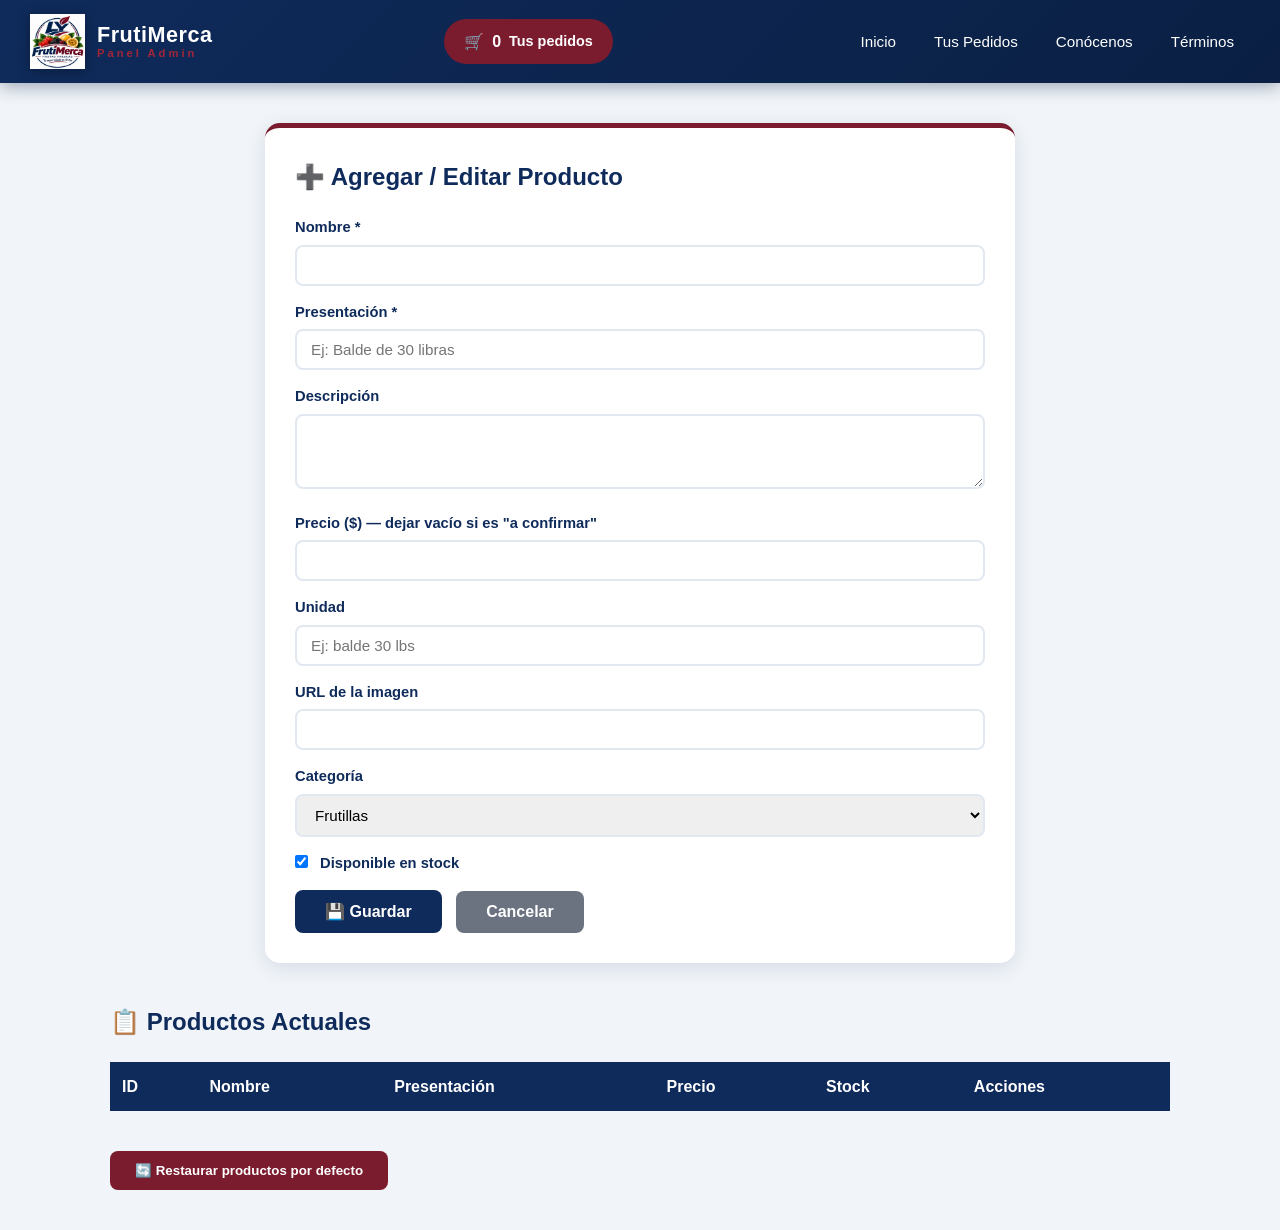
==== page/admin.html @ 4f9976bd "Subida inicial de FrutiMerca" ====
<!DOCTYPE html>
<html lang="es">
<head>
    <meta charset="UTF-8">
    <meta name="viewport" content="width=device-width, initial-scale=1.0">
    <title>⚙️ Admin | FrutiMerca</title>
    <link rel="stylesheet" href="../css/estilos.css">
    <link rel="stylesheet" href="../css/responsive.css">
</head>
<body>
<header class="header">
    <div class="header-contenedor">
        <a href="../index.html" class="logo">
            <img src="../img/logo.png" alt="FrutiMerca" onerror="this.style.display='none'">
            <div class="logo-texto">
                <strong>FrutiMerca</strong>
                <small>Panel Admin</small>
            </div>
        </a>

        <a href="carrito.html" class="btn-carrito">
            🛒 <span id="contador-carrito">0</span>
            <span class="btn-carrito-texto">Tus pedidos</span>
        </a>

        <button class="btn-hamburguesa" id="btn-hamburguesa" onclick="toggleMenu()" aria-label="Abrir menú">
            <span></span>
            <span></span>
            <span></span>
        </button>

        <nav class="nav-principal" id="nav-principal">
            <ul>
                <li><a href="../index.html">Inicio</a></li>
                <li><a href="carrito.html">Tus Pedidos</a></li>
                <li><a href="conocenos.html">Conócenos</a></li>
                <li><a href="terminos.html">Términos</a></li>
            </ul>
        </nav>
    </div>
</header>

<div class="menu-overlay" id="menu-overlay" onclick="cerrarMenu()"></div>

    <main style="max-width:1100px; margin:40px auto; padding:0 20px;">

        <div class="form-admin">
            <h2>➕ Agregar / Editar Producto</h2>
            <form id="form-producto" onsubmit="guardarProductoForm(event)">
                <input type="hidden" id="prod-id">

                <div class="campo">
                    <label>Nombre *</label>
                    <input type="text" id="prod-nombre" required>
                </div>

                <div class="campo">
                    <label>Presentación *</label>
                    <input type="text" id="prod-presentacion"
                           placeholder="Ej: Balde de 30 libras" required>
                </div>

                <div class="campo">
                    <label>Descripción</label>
                    <textarea id="prod-descripcion" rows="3"></textarea>
                </div>

                <div class="campo">
                    <label>Precio ($) — dejar vacío si es "a confirmar"</label>
                    <input type="number" id="prod-precio" step="0.01" min="0">
                </div>

                <div class="campo">
                    <label>Unidad</label>
                    <input type="text" id="prod-unidad"
                           placeholder="Ej: balde 30 lbs">
                </div>

                <div class="campo">
                    <label>URL de la imagen</label>
                    <input type="url" id="prod-imagen">
                </div>

                <div class="campo">
                    <label>Categoría</label>
                    <select id="prod-categoria">
                        <option value="frutillas">Frutillas</option>
                        <option value="otros">Otras Frutas</option>
                    </select>
                </div>

                <div class="campo">
                    <label>
                        <input type="checkbox" id="prod-stock" checked
                               style="width:auto; margin-right:8px;">
                        Disponible en stock
                    </label>
                </div>

                <button type="submit" class="btn-guardar">💾 Guardar</button>
                <button type="button" class="btn-guardar"
                        style="background:#6b7280; margin-left:10px;"
                        onclick="limpiarForm()">Cancelar</button>
            </form>
        </div>

        <h2 style="color:var(--azul-marino); margin:40px 0 20px;">
            📋 Productos Actuales
        </h2>
        <table class="tabla-carrito">
            <thead>
                <tr>
                    <th>ID</th>
                    <th>Nombre</th>
                    <th>Presentación</th>
                    <th>Precio</th>
                    <th>Stock</th>
                    <th>Acciones</th>
                </tr>
            </thead>
            <tbody id="tabla-admin-productos"></tbody>
        </table>

        <button onclick="restaurarDefault()"
                style="margin-top:20px; background:var(--vino); color:white; border:none; padding:12px 25px; border-radius:8px; cursor:pointer; font-weight:700;">
            🔄 Restaurar productos por defecto
        </button>
    </main>

    <script src="../js/productos.js"></script>
    <script src="../js/admin.js"></script>
    <script>
    function toggleMenu() {
        const nav = document.getElementById('nav-principal');
        const btn = document.getElementById('btn-hamburguesa');
        const overlay = document.getElementById('menu-overlay');
        nav.classList.toggle('abierto');
        btn.classList.toggle('activo');
        overlay.classList.toggle('activo');
        document.body.style.overflow = nav.classList.contains('abierto') ? 'hidden' : '';
    }
    function cerrarMenu() {
        const nav = document.getElementById('nav-principal');
        const btn = document.getElementById('btn-hamburguesa');
        const overlay = document.getElementById('menu-overlay');
        nav.classList.remove('abierto');
        btn.classList.remove('activo');
        overlay.classList.remove('activo');
        document.body.style.overflow = '';
    }
    window.addEventListener('resize', () => {
        if (window.innerWidth > 900) cerrarMenu();
    });
    document.addEventListener('DOMContentLoaded', () => {
        document.querySelectorAll('.nav-principal a').forEach(link => {
            link.addEventListener('click', () => {
                if (window.innerWidth <= 900) cerrarMenu();
            });
        });
    });
</script>
</body>
</html>
---- css/estilos.css ----
/* ============================================================
   FRUTIMERCA — Estilos globales
   Paleta basada en el logo:
   - Azul marino: #0f2b5b
   - Rojo vino:   #7b1c2e
   - Detalles:    #ffffff, #f1f5f9
   ============================================================ */

* {
    margin: 0;
    padding: 0;
    box-sizing: border-box;
    font-family: 'Segoe UI', Tahoma, sans-serif;
}

:root {
    /* Colores de marca */
    --azul-marino:  #0f2b5b;
    --azul-oscuro:  #0a1f43;
    --azul-medio:   #1e3a8a;
    --azul-claro:   #3b82f6;
    --azul-suave:   #dbeafe;
    --azul-fondo:   #f1f5f9;

    --vino:         #7b1c2e;
    --vino-oscuro:  #5c1421;
    --vino-claro:   #a32638;
    --vino-suave:   #fde8ec;

    --blanco: #ffffff;
    --gris-texto: #1f2937;
    --gris-suave: #6b7280;
    --gris-borde: #e2e8f0;

    --verde-exito: #16a34a;
    --dorado-acento: #dc2626;
}

html { scroll-behavior: smooth; }

body {
    background-color: var(--azul-fondo);
    color: var(--gris-texto);
    line-height: 1.6;
}

a { color: inherit; }

/* ============================================================
   HEADER
   ============================================================ */
.header {
    position: sticky;
    top: 0;
    z-index: 1000;
    background: linear-gradient(135deg, var(--azul-marino), var(--azul-oscuro));
    box-shadow: 0 4px 16px rgba(10, 31, 67, 0.35);
    animation: slideDown 0.6s ease-out;
}

.header-contenedor {
    max-width: 1280px;
    margin: 0 auto;
    padding: 14px 30px;
    display: flex;
    justify-content: space-between;
    align-items: center;
    gap: 20px;
}

.logo {
    display: flex;
    align-items: center;
    gap: 12px;
    text-decoration: none;
    color: var(--blanco);
    transition: transform 0.3s;
}

.logo:hover { transform: scale(1.04); }

.logo img {
    height: 55px;
    width: auto;
    filter: drop-shadow(0 2px 6px rgba(0,0,0,0.3));
}

.logo-texto {
    display: flex;
    flex-direction: column;
    line-height: 1.1;
}

.logo-texto strong {
    font-size: 1.35rem;
    letter-spacing: 0.5px;
    color: var(--blanco);
}

.logo-texto small {
    font-size: 0.7rem;
    letter-spacing: 3px;
    color: var(--vino-claro);
    font-weight: 600;
}

.nav-principal ul {
    display: flex;
    list-style: none;
    gap: 6px;
}

.nav-principal a {
    color: var(--blanco);
    text-decoration: none;
    padding: 10px 16px;
    border-radius: 8px;
    font-weight: 500;
    font-size: 0.95rem;
    position: relative;
    transition: background 0.3s;
}

.nav-principal a:hover,
.nav-principal a.activo {
    background: rgba(163, 38, 56, 0.35);
}

.nav-principal a::after {
    content: '';
    position: absolute;
    left: 50%;
    bottom: 4px;
    width: 0;
    height: 2px;
    background: var(--vino-claro);
    transition: all 0.3s ease;
    transform: translateX(-50%);
}

.nav-principal a:hover::after,
.nav-principal a.activo::after {
    width: 60%;
}

.btn-carrito {
    background: var(--vino);
    color: var(--blanco);
    padding: 10px 20px;
    border-radius: 25px;
    text-decoration: none;
    font-weight: 700;
    transition: background 0.3s, transform 0.2s;
    position: relative;
}

.btn-carrito:hover {
    background: var(--vino-claro);
    transform: scale(1.05);
    animation: pulso 1.2s infinite;
}

/* ============================================================
   HERO
   ============================================================ */
.hero {
    background: linear-gradient(135deg, var(--azul-marino) 0%, var(--azul-medio) 45%, var(--vino) 100%);
    color: var(--blanco);
    text-align: center;
    padding: 100px 30px;
    position: relative;
    overflow: hidden;
}

.hero::before {
    content: "🍓";
    position: absolute;
    font-size: 380px;
    opacity: 0.06;
    top: -60px;
    right: -60px;
    transform: rotate(-15deg);
}

.hero-contenido {
    position: relative;
    z-index: 2;
    max-width: 820px;
    margin: 0 auto;
}

.hero-subtitulo {
    font-size: 0.85rem;
    letter-spacing: 5px;
    color: #fbcfe8;
    margin-bottom: 15px;
    font-weight: 700;
    animation: fadeInUp 0.6s 0.1s ease-out both;
}

.hero h1 {
    font-size: 3rem;
    margin-bottom: 20px;
    line-height: 1.15;
    animation: fadeInUp 0.8s 0.25s ease-out both;
}

.hero-descripcion {
    font-size: 1.15rem;
    color: #e0e7ff;
    margin-bottom: 35px;
    animation: fadeInUp 0.8s 0.4s ease-out both;
}

.hero-botones {
    display: flex;
    gap: 15px;
    justify-content: center;
    flex-wrap: wrap;
    animation: fadeInUp 0.8s 0.55s ease-out both;
}

.btn {
    padding: 14px 32px;
    border-radius: 30px;
    text-decoration: none;
    font-weight: 700;
    font-size: 1rem;
    transition: all 0.3s;
    display: inline-block;
    cursor: pointer;
    border: none;
}

.btn-primario {
    background: var(--blanco);
    color: var(--azul-marino);
    position: relative;
    overflow: hidden;
}

.btn-primario:hover {
    background: #f8fafc;
    transform: translateY(-3px);
    box-shadow: 0 8px 20px rgba(0,0,0,0.2);
}

.btn-secundario {
    background: transparent;
    color: var(--blanco);
    border: 2px solid var(--blanco);
}

.btn-secundario:hover {
    background: var(--blanco);
    color: var(--vino);
}

/* ============================================================
   BENEFICIOS
   ============================================================ */
.beneficios {
    display: grid;
    grid-template-columns: repeat(auto-fit, minmax(220px, 1fr));
    gap: 20px;
    max-width: 1280px;
    margin: -40px auto 60px;
    padding: 0 30px;
    position: relative;
    z-index: 5;
}

.beneficio {
    background: var(--blanco);
    padding: 25px 20px;
    border-radius: 15px;
    text-align: center;
    box-shadow: 0 8px 25px rgba(15, 43, 91, 0.12);
    border-top: 4px solid var(--vino);
    transition: transform 0.3s;
}

.beneficio:nth-child(1) { animation: fadeInUp 0.6s 0.10s ease-out both; }
.beneficio:nth-child(2) { animation: fadeInUp 0.6s 0.25s ease-out both; }
.beneficio:nth-child(3) { animation: fadeInUp 0.6s 0.40s ease-out both; }
.beneficio:nth-child(4) { animation: fadeInUp 0.6s 0.55s ease-out both; }

.beneficio:hover { transform: translateY(-6px); }

.beneficio span {
    font-size: 2.5rem;
    display: inline-block;
    transition: transform 0.3s;
}

.beneficio:hover span { animation: latido 0.8s ease; }

.beneficio h3 {
    color: var(--azul-marino);
    margin: 10px 0 5px;
    font-size: 1.05rem;
}

.beneficio p {
    color: var(--gris-suave);
    font-size: 0.9rem;
}

/* ============================================================
   FILTROS
   ============================================================ */
.filtros {
    text-align: center;
    padding: 40px 20px 20px;
}

.filtros h2 {
    color: var(--azul-marino);
    font-size: 2.2rem;
    margin-bottom: 10px;
}

.filtros-subtitulo {
    color: var(--gris-suave);
    font-size: 1rem;
    max-width: 650px;
    margin: 0 auto 25px;
}

.botones-filtro {
    display: flex;
    justify-content: center;
    gap: 12px;
    flex-wrap: wrap;
}

.btn-filtro {
    background: var(--blanco);
    color: var(--azul-marino);
    border: 2px solid var(--azul-marino);
    padding: 10px 28px;
    border-radius: 25px;
    cursor: pointer;
    font-weight: 700;
    transition: all 0.3s;
}

.btn-filtro:hover,
.btn-filtro.activo {
    background: var(--vino);
    color: var(--blanco);
    border-color: var(--vino);
    transform: translateY(-2px);
}

/* ============================================================
   GRID DE PRODUCTOS
   ============================================================ */
.productos {
    max-width: 1280px;
    margin: 0 auto;
    padding: 30px;
}

.grid-productos {
    display: grid;
    grid-template-columns: repeat(auto-fit, minmax(280px, 1fr));
    gap: 25px;
}

.card-producto {
    background: var(--blanco);
    border-radius: 15px;
    overflow: hidden;
    box-shadow: 0 6px 20px rgba(15, 43, 91, 0.10);
    transition: transform 0.3s, box-shadow 0.3s;
    display: flex;
    flex-direction: column;
    position: relative;
    animation: fadeInUp 0.6s ease-out both;
}

.card-producto:nth-child(1) { animation-delay: 0.05s; }
.card-producto:nth-child(2) { animation-delay: 0.15s; }
.card-producto:nth-child(3) { animation-delay: 0.25s; }
.card-producto:nth-child(4) { animation-delay: 0.35s; }
.card-producto:nth-child(5) { animation-delay: 0.45s; }
.card-producto:nth-child(6) { animation-delay: 0.55s; }

.card-producto:hover {
    transform: translateY(-8px);
    box-shadow: 0 15px 35px rgba(15, 43, 91, 0.22);
}

.card-producto img {
    width: 100%;
    height: 200px;
    object-fit: cover;
    background: var(--azul-suave);
    transition: transform 0.6s ease;
}

.card-producto:hover img { transform: scale(1.08); }

.card-badge {
    position: absolute;
    top: 12px;
    left: 12px;
    background: var(--vino);
    color: var(--blanco);
    padding: 5px 12px;
    border-radius: 20px;
    font-size: 0.72rem;
    font-weight: 700;
    letter-spacing: 1px;
    z-index: 2;
    box-shadow: 0 3px 8px rgba(0,0,0,0.2);
}

.card-info {
    padding: 20px;
    display: flex;
    flex-direction: column;
    flex-grow: 1;
}

.card-info h3 {
    color: var(--azul-marino);
    font-size: 1.2rem;
    margin-bottom: 8px;
}

.card-info .descripcion {
    color: var(--gris-suave);
    font-size: 0.88rem;
    margin-bottom: 15px;
    flex-grow: 1;
    line-height: 1.5;
}

.precios {
    background: var(--azul-fondo);
    border-radius: 10px;
    padding: 12px;
    margin-bottom: 15px;
    border-left: 4px solid var(--vino);
}

.precio-principal {
    color: var(--vino);
    font-size: 1.35rem;
    font-weight: 800;
    display: block;
}

.precio-secundario {
    color: var(--gris-suave);
    font-size: 0.82rem;
    display: block;
    margin-top: 3px;
}

.precio-pendiente {
    color: var(--gris-suave);
    font-size: 0.85rem;
    font-style: italic;
}

.botones-compra {
    display: flex;
    gap: 8px;
}

.btn-comprar {
    flex: 1;
    padding: 12px 8px;
    border: none;
    border-radius: 8px;
    cursor: pointer;
    font-weight: 700;
    font-size: 0.85rem;
    transition: all 0.3s;
    position: relative;
    overflow: hidden;
}

.btn-comprar::before {
    content: '';
    position: absolute;
    top: 50%;
    left: 50%;
    width: 0;
    height: 0;
    border-radius: 50%;
    background: rgba(255,255,255,0.4);
    transform: translate(-50%, -50%);
    transition: width 0.5s ease, height 0.5s ease;
}

.btn-comprar:hover::before {
    width: 300px;
    height: 300px;
}

.btn-agregar {
    background: var(--azul-marino);
    color: var(--blanco);
}

.btn-agregar:hover {
    background: var(--azul-medio);
    transform: translateY(-2px);
}

.btn-comprar:disabled {
    background: #cbd5e1;
    color: #64748b;
    cursor: not-allowed;
}

.btn-comprar:disabled::before { display: none; }

/* ============================================================
   CÓMO COMPRAR
   ============================================================ */
.como-comprar {
    background: var(--blanco);
    padding: 70px 30px;
    text-align: center;
}

.como-comprar h2 {
    color: var(--azul-marino);
    font-size: 2rem;
    margin-bottom: 40px;
}

.pasos {
    display: grid;
    grid-template-columns: repeat(auto-fit, minmax(220px, 1fr));
    gap: 25px;
    max-width: 1100px;
    margin: 0 auto;
}

.paso {
    padding: 25px 20px;
    border-radius: 15px;
    background: var(--azul-fondo);
    border: 2px dashed var(--azul-suave);
    position: relative;
    transition: all 0.3s;
}

.paso:hover {
    border-color: var(--vino);
    transform: translateY(-5px);
    background: var(--vino-suave);
}

.paso-num {
    display: inline-flex;
    width: 45px;
    height: 45px;
    border-radius: 50%;
    background: var(--vino);
    color: var(--blanco);
    align-items: center;
    justify-content: center;
    font-size: 1.3rem;
    font-weight: 800;
    margin-bottom: 12px;
    box-shadow: 0 4px 12px rgba(123, 28, 46, 0.3);
}

.paso h3 {
    color: var(--azul-marino);
    font-size: 1.1rem;
    margin-bottom: 6px;
}

.paso p {
    color: var(--gris-suave);
    font-size: 0.9rem;
}

/* ============================================================
   NEWSLETTER
   ============================================================ */
.newsletter {
    background: linear-gradient(135deg, var(--azul-marino), var(--vino));
    color: var(--blanco);
    padding: 70px 30px;
    text-align: center;
}

.newsletter h2 {
    font-size: 2rem;
    margin-bottom: 10px;
    animation: fadeInUp 0.7s ease-out both;
}

.newsletter p {
    margin-bottom: 25px;
    opacity: 0.9;
    animation: fadeInUp 0.7s 0.15s ease-out both;
}

.form-newsletter {
    display: flex;
    gap: 10px;
    max-width: 520px;
    margin: 0 auto;
    flex-wrap: wrap;
    justify-content: center;
    animation: fadeInUp 0.7s 0.3s ease-out both;
}

.form-newsletter input {
    flex: 1;
    min-width: 220px;
    padding: 14px 20px;
    border-radius: 30px;
    border: none;
    font-size: 1rem;
}

.form-newsletter button {
    padding: 14px 30px;
    border-radius: 30px;
    border: none;
    background: var(--blanco);
    color: var(--vino);
    font-weight: 700;
    cursor: pointer;
    transition: all 0.3s;
}

.form-newsletter button:hover {
    background: var(--vino-suave);
    transform: scale(1.05);
}

/* ============================================================
   FOOTER
   ============================================================ */
.footer {
    background: var(--azul-oscuro);
    color: #cbd5e1;
    padding: 50px 30px 20px;
    animation: fadeIn 1s ease-out both;
}

.footer-grid {
    max-width: 1280px;
    margin: 0 auto;
    display: grid;
    grid-template-columns: repeat(auto-fit, minmax(230px, 1fr));
    gap: 30px;
    padding-bottom: 30px;
    border-bottom: 1px solid var(--azul-marino);
}

.footer h3, .footer h4 {
    color: var(--blanco);
    margin-bottom: 15px;
}

.footer h3 { font-size: 1.3rem; }

.footer-slogan {
    margin-top: 10px;
    color: var(--vino-claro);
    font-style: italic;
    font-weight: 600;
}

.footer ul { list-style: none; }

.footer li {
    margin-bottom: 8px;
    font-size: 0.92rem;
}

.footer a {
    color: #cbd5e1;
    text-decoration: none;
    transition: color 0.3s;
}

.footer a:hover { color: var(--blanco); }

.footer-copy {
    text-align: center;
    padding-top: 20px;
    font-size: 0.85rem;
    color: #94a3b8;
}

/* ============================================================
   CARRITO — Layout general
   ============================================================ */
.carrito-wrapper {
    max-width: 1280px;
    margin: 40px auto;
    padding: 0 30px;
    display: grid;
    grid-template-columns: 1fr 380px;
    gap: 30px;
    align-items: start;
    animation: fadeIn 0.6s ease-out;
}

.carrito-lista {
    background: var(--blanco);
    border-radius: 18px;
    padding: 30px;
    box-shadow: 0 8px 30px rgba(15, 43, 91, 0.1);
}

.carrito-lista h1 {
    color: var(--azul-marino);
    font-size: 1.8rem;
    margin-bottom: 25px;
    display: flex;
    align-items: center;
    gap: 12px;
    padding-bottom: 15px;
    border-bottom: 2px dashed var(--azul-suave);
}

.carrito-lista h1 .badge-items {
    background: var(--vino);
    color: var(--blanco);
    font-size: 0.9rem;
    padding: 4px 12px;
    border-radius: 20px;
    font-weight: 700;
}

.carrito-item {
    display: grid;
    grid-template-columns: 90px 1fr auto;
    gap: 20px;
    padding: 20px;
    border-radius: 14px;
    margin-bottom: 15px;
    background: var(--azul-fondo);
    transition: all 0.3s ease;
    position: relative;
    overflow: hidden;
    animation: fadeInUp 0.4s ease-out both;
}

.carrito-item::before {
    content: '';
    position: absolute;
    left: 0;
    top: 0;
    bottom: 0;
    width: 4px;
    background: var(--azul-marino);
    transition: width 0.3s ease;
}

.carrito-item:hover {
    background: var(--blanco);
    box-shadow: 0 6px 20px rgba(15, 43, 91, 0.12);
    transform: translateX(5px);
}

.carrito-item:hover::before {
    width: 8px;
    background: var(--vino);
}

.carrito-item-img {
    width: 90px;
    height: 90px;
    border-radius: 12px;
    overflow: hidden;
    background: var(--azul-suave);
}

.carrito-item-img img {
    width: 100%;
    height: 100%;
    object-fit: cover;
    transition: transform 0.4s ease;
}

.carrito-item:hover .carrito-item-img img { transform: scale(1.15); }

.carrito-item-info h3 {
    color: var(--azul-marino);
    font-size: 1.1rem;
    margin-bottom: 6px;
}

.tipo-venta {
    display: inline-block;
    font-size: 0.75rem;
    padding: 3px 10px;
    border-radius: 12px;
    font-weight: 700;
    margin-bottom: 8px;
}

.tipo-venta.menor {
    background: var(--azul-suave);
    color: var(--azul-marino);
}

.tipo-venta.mayor {
    background: #dcfce7;
    color: var(--verde-exito);
}

.precio-unitario {
    color: var(--gris-suave);
    font-size: 0.9rem;
}

.carrito-item-controles {
    display: flex;
    flex-direction: column;
    align-items: flex-end;
    justify-content: space-between;
    gap: 10px;
}

.control-cantidad {
    display: flex;
    align-items: center;
    background: var(--blanco);
    border-radius: 25px;
    padding: 4px;
    border: 2px solid var(--azul-suave);
    transition: border-color 0.3s;
}

.control-cantidad:hover { border-color: var(--vino); }

.control-cantidad button {
    width: 32px;
    height: 32px;
    border-radius: 50%;
    border: none;
    background: var(--azul-fondo);
    color: var(--azul-marino);
    font-size: 1.1rem;
    font-weight: 700;
    cursor: pointer;
    transition: all 0.2s ease;
}

.control-cantidad button:hover {
    background: var(--vino);
    color: var(--blanco);
    transform: scale(1.1);
}

.control-cantidad span {
    min-width: 35px;
    text-align: center;
    font-weight: 700;
    color: var(--azul-marino);
}

.carrito-item-subtotal {
    color: var(--vino);
    font-size: 1.2rem;
    font-weight: 800;
}

.btn-quitar {
    background: transparent;
    border: none;
    color: var(--gris-suave);
    cursor: pointer;
    font-size: 0.85rem;
    padding: 4px 8px;
    border-radius: 6px;
    transition: all 0.2s ease;
}

.btn-quitar:hover {
    background: var(--vino-suave);
    color: var(--vino);
}

.carrito-vacio {
    text-align: center;
    padding: 60px 20px;
    animation: fadeIn 0.6s ease-out;
}

.carrito-vacio .emoji {
    font-size: 6rem;
    display: block;
    margin-bottom: 20px;
    animation: flotar 3s ease-in-out infinite;
}

.carrito-vacio h2 {
    color: var(--azul-marino);
    font-size: 1.6rem;
    margin-bottom: 10px;
}

.carrito-vacio p {
    color: var(--gris-suave);
    margin-bottom: 25px;
}

.carrito-resumen {
    background: var(--blanco);
    border-radius: 18px;
    padding: 30px;
    box-shadow: 0 8px 30px rgba(15, 43, 91, 0.15);
    position: sticky;
    top: 100px;
    border-top: 5px solid var(--vino);
    animation: slideInRight 0.6s ease-out;
}

.carrito-resumen h2 {
    color: var(--azul-marino);
    font-size: 1.3rem;
    margin-bottom: 20px;
    padding-bottom: 12px;
    border-bottom: 2px solid var(--azul-fondo);
}

.resumen-linea {
    display: flex;
    justify-content: space-between;
    padding: 10px 0;
    color: var(--gris-texto);
    font-size: 0.95rem;
    border-bottom: 1px dashed var(--azul-suave);
}

.resumen-linea.total {
    border: none;
    padding-top: 20px;
    margin-top: 10px;
    font-size: 1.4rem;
    font-weight: 800;
    color: var(--azul-marino);
    border-top: 2px solid var(--azul-suave);
}

.resumen-linea.total span:last-child { color: var(--vino); }

.resumen-envio {
    display: flex;
    align-items: center;
    gap: 8px;
    background: #dcfce7;
    color: var(--verde-exito);
    padding: 10px 14px;
    border-radius: 10px;
    font-size: 0.85rem;
    font-weight: 600;
    margin: 15px 0;
}

.resumen-envio.pendiente {
    background: #fef3c7;
    color: #b45309;
}

.btn-finalizar {
    width: 100%;
    padding: 16px;
    background: linear-gradient(135deg, var(--vino), var(--vino-claro));
    color: var(--blanco);
    border: none;
    border-radius: 12px;
    font-size: 1.05rem;
    font-weight: 700;
    cursor: pointer;
    margin-top: 20px;
    transition: all 0.3s ease;
    position: relative;
    overflow: hidden;
    box-shadow: 0 6px 18px rgba(123, 28, 46, 0.3);
}

.btn-finalizar:hover {
    transform: translateY(-3px);
    box-shadow: 0 10px 25px rgba(123, 28, 46, 0.45);
}

.btn-seguir-comprando {
    display: block;
    text-align: center;
    margin-top: 15px;
    color: var(--azul-medio);
    text-decoration: none;
    font-weight: 600;
    font-size: 0.9rem;
    transition: color 0.3s, transform 0.3s;
}

.btn-seguir-comprando:hover {
    color: var(--vino);
    transform: translateX(-5px);
}

.resumen-nota {
    margin-top: 20px;
    padding-top: 20px;
    border-top: 1px dashed var(--azul-suave);
    text-align: center;
    font-size: 0.8rem;
    color: var(--gris-suave);
    line-height: 1.7;
}

/* ============================================================
   FORMULARIO ADMIN
   ============================================================ */
.form-admin {
    background: var(--blanco);
    padding: 30px;
    border-radius: 15px;
    max-width: 750px;
    margin: 30px auto;
    box-shadow: 0 5px 20px rgba(15, 43, 91, 0.12);
    border-top: 5px solid var(--vino);
}

.form-admin h2 {
    color: var(--azul-marino);
    margin-bottom: 20px;
}

.campo { margin-bottom: 15px; }

.campo label {
    display: block;
    margin-bottom: 5px;
    color: var(--azul-marino);
    font-weight: 700;
    font-size: 0.92rem;
}

.campo input,
.campo textarea,
.campo select {
    width: 100%;
    padding: 10px 14px;
    border: 2px solid var(--gris-borde);
    border-radius: 8px;
    font-size: 0.95rem;
    transition: border-color 0.3s;
}

.campo input:focus,
.campo textarea:focus,
.campo select:focus {
    outline: none;
    border-color: var(--vino);
}

.btn-guardar {
    background: var(--azul-marino);
    color: var(--blanco);
    border: none;
    padding: 12px 30px;
    border-radius: 8px;
    font-size: 1rem;
    font-weight: 700;
    cursor: pointer;
    transition: all 0.3s;
}

.btn-guardar:hover {
    background: var(--vino);
    transform: translateY(-2px);
}

/* ============================================================
   TABLA (admin / carrito antiguo)
   ============================================================ */
.tabla-carrito {
    width: 100%;
    border-collapse: collapse;
    margin: 20px 0;
}

.tabla-carrito th {
    background: var(--azul-marino);
    color: var(--blanco);
    padding: 12px;
    text-align: left;
}

.tabla-carrito td {
    padding: 12px;
    border-bottom: 1px solid var(--gris-borde);
}

.tabla-carrito tr:hover { background: var(--azul-fondo); }

.btn-eliminar {
    background: var(--vino);
    color: var(--blanco);
    border: none;
    padding: 6px 12px;
    border-radius: 6px;
    cursor: pointer;
}

.btn-eliminar:hover { background: var(--vino-oscuro); }

/* ============================================================
   PÁGINA DE PAGO (pago.html)
   ============================================================ */
.pago-wrapper {
    max-width: 900px;
    margin: 40px auto;
    padding: 0 30px;
}

.pago-card {
    background: var(--blanco);
    border-radius: 18px;
    padding: 35px;
    box-shadow: 0 8px 30px rgba(15, 43, 91, 0.12);
    margin-bottom: 25px;
    border-top: 5px solid var(--vino);
}

.pago-card h2 {
    color: var(--azul-marino);
    margin-bottom: 15px;
}

.datos-banco {
    background: var(--azul-fondo);
    padding: 20px;
    border-radius: 12px;
    margin: 15px 0;
    border-left: 4px solid var(--vino);
}

.datos-banco p {
    margin: 6px 0;
    color: var(--gris-texto);
    font-size: 0.95rem;
}

.datos-banco strong { color: var(--azul-marino); }

.zona-drop {
    border: 3px dashed var(--azul-suave);
    border-radius: 14px;
    padding: 40px 20px;
    text-align: center;
    cursor: pointer;
    transition: all 0.3s;
    background: var(--azul-fondo);
}

.zona-drop:hover,
.zona-drop.arrastrando {
    border-color: var(--vino);
    background: var(--vino-suave);
}

.zona-drop input { display: none; }

.zona-drop .icono {
    font-size: 3rem;
    display: block;
    margin-bottom: 10px;
}

.zona-drop p {
    color: var(--gris-suave);
    font-size: 0.9rem;
}

.preview-voucher {
    margin-top: 15px;
    text-align: center;
}

.preview-voucher img {
    max-width: 100%;
    max-height: 300px;
    border-radius: 12px;
    box-shadow: 0 6px 20px rgba(0,0,0,0.15);
}

.alerta-info {
    background: var(--azul-suave);
    color: var(--azul-marino);
    padding: 15px 20px;
    border-radius: 10px;
    font-size: 0.9rem;
    margin-bottom: 20px;
    border-left: 4px solid var(--azul-marino);
}

.alerta-warning {
    background: #fef3c7;
    color: #92400e;
    padding: 15px 20px;
    border-radius: 10px;
    font-size: 0.9rem;
    margin: 15px 0;
    border-left: 4px solid #f59e0b;
}

/* ============================================================
   PÁGINA TÉRMINOS
   ============================================================ */
.terminos-wrapper {
    max-width: 900px;
    margin: 40px auto;
    padding: 0 30px;
}

.terminos-card {
    background: var(--blanco);
    border-radius: 18px;
    padding: 40px;
    box-shadow: 0 8px 30px rgba(15, 43, 91, 0.1);
}

.terminos-card h1 {
    color: var(--azul-marino);
    font-size: 2rem;
    margin-bottom: 10px;
    padding-bottom: 15px;
    border-bottom: 3px solid var(--vino);
}

.terminos-card h2 {
    color: var(--vino);
    font-size: 1.25rem;
    margin-top: 30px;
    margin-bottom: 12px;
}

.terminos-card p,
.terminos-card li {
    color: var(--gris-texto);
    font-size: 0.95rem;
    margin-bottom: 8px;
    line-height: 1.7;
}

.terminos-card ul {
    padding-left: 25px;
    margin-bottom: 15px;
}

/* ============================================================
   ANIMACIONES (keyframes)
   ============================================================ */
@keyframes fadeInUp {
    from { opacity: 0; transform: translateY(30px); }
    to   { opacity: 1; transform: translateY(0); }
}

@keyframes fadeIn {
    from { opacity: 0; }
    to   { opacity: 1; }
}

@keyframes slideDown {
    from { transform: translateY(-100%); }
    to   { transform: translateY(0); }
}

@keyframes slideInRight {
    from { opacity: 0; transform: translateX(40px); }
    to   { opacity: 1; transform: translateX(0); }
}

@keyframes latido {
    0%, 100% { transform: scale(1); }
    50%      { transform: scale(1.15); }
}

@keyframes pulso {
    0%   { box-shadow: 0 0 0 0 rgba(163, 38, 56, 0.6); }
    70%  { box-shadow: 0 0 0 15px rgba(163, 38, 56, 0); }
    100% { box-shadow: 0 0 0 0 rgba(163, 38, 56, 0); }
}

@keyframes flotar {
    0%, 100% { transform: translateY(0); }
    50%      { transform: translateY(-10px); }
}

@keyframes girarLento {
    from { transform: rotate(0deg); }
    to   { transform: rotate(360deg); }
}

/* ============================================================
   TOAST
   ============================================================ */
#toast {
    position: fixed;
    bottom: 30px;
    left: 50%;
    transform: translateX(-50%);
    background: var(--azul-marino);
    color: white;
    padding: 14px 26px;
    border-radius: 30px;
    font-weight: 600;
    z-index: 9999;
    box-shadow: 0 8px 25px rgba(0,0,0,0.25);
    transition: opacity 0.4s;
    border-left: 5px solid var(--vino);
}
/* ============================================================
   NAVBAR: etiqueta "Tus pedidos"
   ============================================================ */
.btn-carrito {
    display: inline-flex;
    align-items: center;
    gap: 8px;
}

.btn-carrito-texto {
    font-size: 0.9rem;
    font-weight: 600;
}

@media (max-width: 640px) {
    .btn-carrito-texto { display: none; }
}

/* ============================================================
   PÁGINA DE PRODUCTO (producto.html)
   ============================================================ */
.producto-wrapper {
    max-width: 1200px;
    margin: 30px auto 60px;
    padding: 0 30px;
    animation: fadeIn 0.6s ease-out;
}

.volver-link {
    display: inline-block;
    color: var(--azul-marino);
    text-decoration: none;
    font-weight: 600;
    margin-bottom: 25px;
    font-size: 0.95rem;
    transition: color 0.3s, transform 0.3s;
}

.volver-link:hover {
    color: var(--vino);
    transform: translateX(-5px);
}

.producto-detalle {
    display: grid;
    grid-template-columns: 1fr 1fr;
    gap: 50px;
    background: var(--blanco);
    border-radius: 20px;
    padding: 40px;
    box-shadow: 0 10px 40px rgba(15, 43, 91, 0.12);
}

.producto-imagen {
    position: relative;
    border-radius: 15px;
    overflow: hidden;
    background: var(--azul-fondo);
    aspect-ratio: 4/3;
}

.producto-imagen img {
    width: 100%;
    height: 100%;
    object-fit: cover;
    transition: transform 0.5s ease;
}

.producto-imagen:hover img {
    transform: scale(1.05);
}

.producto-badge {
    position: absolute;
    top: 15px;
    left: 15px;
    background: var(--vino);
    color: var(--blanco);
    padding: 6px 14px;
    border-radius: 20px;
    font-size: 0.8rem;
    font-weight: 700;
    box-shadow: 0 3px 8px rgba(0,0,0,0.2);
}

.producto-info {
    display: flex;
    flex-direction: column;
}

.producto-info h1 {
    color: var(--azul-marino);
    font-size: 2rem;
    margin-bottom: 15px;
    line-height: 1.2;
}

.producto-descripcion {
    color: var(--gris-texto);
    font-size: 1rem;
    line-height: 1.7;
    margin-bottom: 15px;
}

.producto-separador {
    height: 2px;
    background: var(--azul-fondo);
    margin: 20px 0;
    border-radius: 2px;
}

.selector-titulo {
    color: var(--azul-marino);
    font-size: 1.05rem;
    margin-bottom: 15px;
}

.opciones-presentacion {
    display: flex;
    flex-direction: column;
    gap: 12px;
    margin-bottom: 25px;
}

.opcion-presentacion {
    display: flex;
    align-items: center;
    gap: 12px;
    padding: 16px 20px;
    border: 2px solid var(--azul-fondo);
    border-radius: 12px;
    cursor: pointer;
    transition: all 0.3s ease;
    background: var(--blanco);
}

.opcion-presentacion:hover {
    border-color: var(--azul-suave);
    background: var(--azul-fondo);
}

.opcion-presentacion.seleccionada {
    border-color: var(--vino);
    background: var(--vino-suave);
    box-shadow: 0 4px 15px rgba(123, 28, 46, 0.15);
}

.opcion-presentacion input[type="radio"] {
    width: 20px;
    height: 20px;
    accent-color: var(--vino);
    cursor: pointer;
}

.opcion-info {
    display: flex;
    flex-direction: column;
    flex: 1;
    gap: 4px;
}

.opcion-info strong {
    color: var(--azul-marino);
    font-size: 1rem;
}

.opcion-precio {
    color: var(--vino);
    font-size: 1.1rem;
    font-weight: 800;
}

.opcion-precio.pendiente {
    color: var(--gris-suave);
    font-style: italic;
    font-weight: 500;
    font-size: 0.9rem;
}

.producto-acciones {
    display: flex;
    flex-direction: column;
    gap: 12px;
    margin-bottom: 20px;
}

.btn-grande {
    padding: 16px 25px !important;
    font-size: 1rem !important;
}

.btn-secundario-accion {
    background: var(--blanco);
    color: var(--azul-marino);
    border: 2px solid var(--azul-marino);
}

.btn-secundario-accion:hover {
    background: var(--azul-marino);
    color: var(--blanco);
}

.producto-notas {
    background: var(--azul-fondo);
    border-radius: 12px;
    padding: 18px 20px;
    border-left: 4px solid var(--vino);
}

.producto-notas p {
    margin-bottom: 6px;
    font-size: 0.9rem;
    color: var(--gris-texto);
}

.producto-notas p:last-child { margin-bottom: 0; }

@media (max-width: 900px) {
    .producto-detalle {
        grid-template-columns: 1fr;
        gap: 25px;
        padding: 25px;
    }
    .producto-info h1 { font-size: 1.5rem; }
}

@media (max-width: 640px) {
    .producto-wrapper { padding: 0 15px; }
    .producto-detalle { padding: 20px; border-radius: 14px; }
    .producto-info h1 { font-size: 1.35rem; }
    .opcion-presentacion { padding: 14px 16px; }
}

/* ============================================================
   SELECTOR DE ENVÍO (carrito.html)
   ============================================================ */
.selector-envio {
    background: var(--azul-fondo);
    border-radius: 12px;
    padding: 18px;
    margin-bottom: 20px;
    border: 2px solid var(--azul-suave);
}

.selector-envio h3 {
    color: var(--azul-marino);
    font-size: 1rem;
    margin-bottom: 12px;
    display: flex;
    align-items: center;
    gap: 6px;
}

.opcion-envio {
    display: flex;
    align-items: center;
    gap: 12px;
    padding: 12px 14px;
    background: var(--blanco);
    border: 2px solid transparent;
    border-radius: 10px;
    cursor: pointer;
    transition: all 0.25s ease;
    margin-bottom: 8px;
}

.opcion-envio:last-child { margin-bottom: 0; }

.opcion-envio:hover {
    border-color: var(--azul-suave);
    transform: translateX(3px);
}

.opcion-envio input[type="radio"] {
    width: 18px;
    height: 18px;
    accent-color: var(--vino);
    cursor: pointer;
    flex-shrink: 0;
}

.opcion-envio input[type="radio"]:checked ~ .opcion-envio-info strong {
    color: var(--vino);
}

.opcion-envio:has(input:checked) {
    border-color: var(--vino);
    background: var(--vino-suave);
    box-shadow: 0 4px 12px rgba(123, 28, 46, 0.12);
}

.opcion-envio-info {
    display: flex;
    flex-direction: column;
    flex: 1;
    gap: 2px;
}

.opcion-envio-info strong {
    color: var(--azul-marino);
    font-size: 0.9rem;
    transition: color 0.25s;
}

.opcion-envio-info span {
    color: var(--gris-suave);
    font-size: 0.78rem;
}

.opcion-envio-precio {
    color: var(--vino);
    font-weight: 800;
    font-size: 0.95rem;
    white-space: nowrap;
}

/* ============================================================
   CHECKBOX DE TÉRMINOS (carrito.html)
   ============================================================ */
.acepto-terminos {
    display: flex;
    align-items: flex-start;
    gap: 10px;
    margin: 20px 0 15px;
    padding: 14px;
    background: var(--azul-fondo);
    border-radius: 10px;
    cursor: pointer;
    font-size: 0.85rem;
    line-height: 1.5;
    color: var(--gris-texto);
    transition: background 0.3s;
}

.acepto-terminos:hover {
    background: var(--azul-suave);
}

.acepto-terminos input[type="checkbox"] {
    width: 20px;
    height: 20px;
    margin-top: 2px;
    accent-color: var(--vino);
    cursor: pointer;
    flex-shrink: 0;
}

.acepto-terminos a {
    color: var(--vino);
    font-weight: 700;
    text-decoration: underline;
}

.acepto-terminos a:hover {
    color: var(--vino-oscuro);
}

.info-terminos {
    display: inline-flex;
    align-items: center;
    justify-content: center;
    width: 16px;
    height: 16px;
    border-radius: 50%;
    background: var(--azul-marino);
    color: var(--blanco);
    font-size: 0.7rem;
    font-weight: 700;
    font-style: italic;
    cursor: help;
    margin-left: 4px;
    vertical-align: middle;
}

/* Botón de confirmar con ícono */
.btn-finalizar {
    display: flex;
    align-items: center;
    justify-content: center;
    gap: 10px;
}

.btn-finalizar:disabled {
    background: linear-gradient(135deg, #94a3b8, #cbd5e1);
    cursor: not-allowed;
    opacity: 0.7;
    box-shadow: none;
}

.btn-finalizar:disabled:hover {
    transform: none;
    box-shadow: none;
}

.btn-icono {
    font-size: 1.15rem;
}

/* ============================================================
   RESUMEN DE ENTREGA (pago.html)
   ============================================================ */
.resumen-entrega {
    background: var(--azul-fondo);
    border-radius: 12px;
    padding: 15px 20px;
    border-left: 4px solid var(--vino);
    margin-bottom: 15px;
}

.resumen-entrega .resumen-linea {
    border-bottom: none;
    padding: 6px 0;
}

/* ============================================================
   LINK DE TÉRMINOS en el resumen del pago
   ============================================================ */
.resumen-nota a {
    color: var(--vino);
    font-weight: 700;
    text-decoration: none;
}

.resumen-nota a:hover {
    text-decoration: underline;
}
/* ============================================================
   IMAGEN DEL PRODUCTO — Transición suave al cambiar presentación
   ============================================================ */
#imagen-producto {
    transition: opacity 0.25s ease-in-out;
    opacity: 1;
}

/* ============================================================
   Botón grande del detalle (ahora ocupa todo el ancho solo)
   ============================================================ */
.producto-acciones .btn-grande {
    width: 100%;
}

/* ============================================================
   PÁGINA CONÓCENOS
   ============================================================ */

/* ----- HERO DE LA PÁGINA ----- */
.hero-conocenos {
    background: linear-gradient(135deg, var(--azul-marino), var(--vino));
    color: var(--blanco);
    text-align: center;
    padding: 90px 30px;
    position: relative;
    overflow: hidden;
}

.hero-conocenos::before {
    content: "🍓";
    position: absolute;
    font-size: 300px;
    opacity: 0.05;
    top: -50px;
    right: -50px;
    transform: rotate(-15deg);
}

.hero-conocenos-contenido {
    position: relative;
    z-index: 2;
    max-width: 800px;
    margin: 0 auto;
    animation: fadeInUp 0.8s ease-out;
}

.hero-conocenos h1 {
    font-size: 3rem;
    margin-bottom: 15px;
}

.hero-conocenos .hero-descripcion {
    font-size: 1.15rem;
    color: #e0e7ff;
}

/* ----- CONTENEDOR GENERAL ----- */
.conocenos-seccion {
    padding: 70px 30px;
    background: var(--azul-fondo);
}

.conocenos-contenedor {
    max-width: 1200px;
    margin: 0 auto;
}

/* ----- HISTORIA ----- */
.historia-grid {
    display: grid;
    grid-template-columns: 1fr 1fr;
    gap: 50px;
    align-items: center;
}

.historia-texto h2 {
    color: var(--azul-marino);
    font-size: 2.2rem;
    margin-bottom: 10px;
}

.linea-decorativa {
    width: 80px;
    height: 4px;
    background: var(--vino);
    border-radius: 2px;
    margin-bottom: 25px;
}

.historia-texto p {
    color: var(--gris-texto);
    font-size: 1rem;
    line-height: 1.8;
    margin-bottom: 15px;
}

.historia-texto strong {
    color: var(--azul-marino);
    font-weight: 700;
}

.frase-destacada {
    margin-top: 25px;
    padding: 18px 22px;
    background: var(--vino-suave);
    border-left: 4px solid var(--vino);
    border-radius: 8px;
    font-style: italic;
    color: var(--vino);
    font-weight: 600;
    font-size: 1.05rem;
}

/* ----- IMAGEN / VIDEO DEL PUESTO ----- */
.marco-decorativo {
    border-radius: 20px;
    overflow: hidden;
    box-shadow: 0 15px 40px rgba(15, 43, 91, 0.2);
    border: 8px solid var(--blanco);
    background: var(--blanco);
    aspect-ratio: 4 / 3;
    display: flex;
    align-items: center;
    justify-content: center;
}

.video-puesto {
    width: 100%;
    height: 100%;
    object-fit: cover;
}

.placeholder-foto {
    text-align: center;
    padding: 40px 30px;
    background: linear-gradient(135deg, var(--azul-suave), var(--azul-fondo));
    width: 100%;
    height: 100%;
    display: flex;
    flex-direction: column;
    justify-content: center;
    align-items: center;
}

.placeholder-emoji {
    font-size: 4rem;
    margin-bottom: 15px;
    animation: flotar 3s ease-in-out infinite;
}

.placeholder-foto p {
    color: var(--azul-marino);
    font-size: 0.95rem;
    margin-bottom: 6px;
    line-height: 1.5;
}

.placeholder-detalle {
    margin-top: 15px;
    font-size: 0.85rem !important;
    color: var(--gris-suave) !important;
}

.placeholder-direccion {
    font-weight: 700;
    color: var(--vino) !important;
    font-size: 1rem !important;
    line-height: 1.6 !important;
}

/* ----- VALORES ----- */
.valores {
    padding: 70px 30px;
    background: var(--blanco);
}

.titulo-centrado {
    text-align: center;
    color: var(--azul-marino);
    font-size: 2rem;
    margin-bottom: 10px;
}

.subtitulo-centrado {
    text-align: center;
    color: var(--gris-suave);
    margin-bottom: 45px;
    font-size: 1rem;
}

.grid-valores {
    display: grid;
    grid-template-columns: repeat(auto-fit, minmax(220px, 1fr));
    gap: 25px;
}

.valor-card {
    background: var(--azul-fondo);
    border-radius: 15px;
    padding: 30px 25px;
    text-align: center;
    transition: all 0.3s ease;
    border-bottom: 4px solid transparent;
}

.valor-card:hover {
    transform: translateY(-8px);
    border-bottom-color: var(--vino);
    background: var(--blanco);
    box-shadow: 0 15px 35px rgba(15, 43, 91, 0.12);
}

.valor-icono {
    font-size: 3rem;
    margin-bottom: 15px;
    display: inline-block;
    transition: transform 0.3s;
}

.valor-card:hover .valor-icono {
    transform: scale(1.15) rotate(-5deg);
}

.valor-card h3 {
    color: var(--azul-marino);
    font-size: 1.2rem;
    margin-bottom: 10px;
}

.valor-card p {
    color: var(--gris-suave);
    font-size: 0.92rem;
    line-height: 1.6;
}

/* ----- POR QUÉ ELEGIRNOS ----- */
.porque-elegirnos {
    padding: 70px 30px;
    background: var(--azul-fondo);
}

.porque-grid {
    display: grid;
    grid-template-columns: 1fr 1.5fr;
    gap: 50px;
    align-items: start;
}

.porque-texto h2 {
    color: var(--azul-marino);
    font-size: 2rem;
    margin-bottom: 15px;
}

.porque-intro {
    color: var(--gris-suave);
    line-height: 1.7;
    font-size: 1rem;
}

.porque-lista {
    display: flex;
    flex-direction: column;
    gap: 20px;
}

.porque-item {
    display: flex;
    gap: 18px;
    padding: 20px;
    background: var(--blanco);
    border-radius: 12px;
    transition: all 0.3s ease;
    border-left: 4px solid var(--azul-suave);
}

.porque-item:hover {
    transform: translateX(8px);
    border-left-color: var(--vino);
    box-shadow: 0 8px 20px rgba(15, 43, 91, 0.1);
}

.porque-check {
    min-width: 35px;
    height: 35px;
    border-radius: 50%;
    background: var(--vino);
    color: var(--blanco);
    display: flex;
    align-items: center;
    justify-content: center;
    font-weight: 800;
    font-size: 1.1rem;
    flex-shrink: 0;
}

.porque-info h4 {
    color: var(--azul-marino);
    font-size: 1.05rem;
    margin-bottom: 5px;
}

.porque-info p {
    color: var(--gris-suave);
    font-size: 0.9rem;
    line-height: 1.5;
}

/* ----- EQUIPO ----- */
.equipo {
    padding: 70px 30px;
    background: var(--blanco);
}

.grid-equipo {
    display: grid;
    grid-template-columns: repeat(auto-fit, minmax(230px, 1fr));
    gap: 25px;
}

.miembro-card {
    text-align: center;
    padding: 30px 20px;
    background: var(--azul-fondo);
    border-radius: 15px;
    transition: all 0.3s ease;
}

.miembro-card:hover {
    transform: translateY(-6px);
    box-shadow: 0 15px 30px rgba(15, 43, 91, 0.12);
}

.miembro-avatar {
    font-size: 4rem;
    margin-bottom: 15px;
    display: inline-block;
    background: var(--blanco);
    width: 100px;
    height: 100px;
    border-radius: 50%;
    line-height: 100px;
    box-shadow: 0 5px 15px rgba(15, 43, 91, 0.1);
}

.miembro-card h3 {
    color: var(--azul-marino);
    font-size: 1.15rem;
    margin-bottom: 5px;
}

.miembro-rol {
    color: var(--vino);
    font-weight: 700;
    font-size: 0.85rem;
    text-transform: uppercase;
    letter-spacing: 1px;
    margin-bottom: 12px;
}

.miembro-desc {
    color: var(--gris-suave);
    font-size: 0.88rem;
    line-height: 1.6;
}

/* ----- VISITANOS ----- */
.visitanos {
    padding: 70px 30px;
    background: var(--azul-fondo);
}

.visitanos-grid {
    display: grid;
    grid-template-columns: 1fr 1fr;
    gap: 50px;
    align-items: center;
}

.visitanos-info h2 {
    color: var(--azul-marino);
    font-size: 2rem;
    margin-bottom: 20px;
}

.visitanos-info > p {
    color: var(--gris-texto);
    line-height: 1.7;
    margin-bottom: 25px;
}

.visitanos-lista {
    list-style: none;
    padding: 0;
}

.visitanos-lista li {
    padding: 12px 0;
    color: var(--gris-texto);
    border-bottom: 1px dashed var(--azul-suave);
    font-size: 0.95rem;
}

.visitanos-lista li:last-child {
    border-bottom: none;
}

.visitanos-lista strong {
    color: var(--azul-marino);
}

.visitanos-lista a {
    color: var(--vino);
    text-decoration: none;
    font-weight: 700;
}

.mapa-placeholder {
    background: var(--blanco);
    border-radius: 20px;
    padding: 50px 30px;
    text-align: center;
    box-shadow: 0 10px 30px rgba(15, 43, 91, 0.12);
    border: 3px dashed var(--azul-suave);
}

.mapa-icono {
    font-size: 4rem;
    margin-bottom: 15px;
    animation: flotar 3s ease-in-out infinite;
}

.mapa-placeholder p {
    color: var(--azul-marino);
    margin-bottom: 8px;
    font-size: 1rem;
}

.mapa-detalle {
    color: var(--gris-suave) !important;
    font-size: 0.88rem !important;
    margin-bottom: 20px !important;
}

.btn-mapa {
    display: inline-block;
    padding: 12px 25px;
    background: var(--azul-marino);
    color: var(--blanco);
    text-decoration: none;
    border-radius: 25px;
    font-weight: 700;
    font-size: 0.9rem;
    transition: all 0.3s;
}

.btn-mapa:hover {
    background: var(--vino);
    transform: translateY(-2px);
}

/* ----- CTA FINAL ----- */
.cta-final {
    padding: 80px 30px;
    background: linear-gradient(135deg, var(--azul-marino), var(--vino));
    color: var(--blanco);
    text-align: center;
}

.cta-contenedor {
    max-width: 700px;
    margin: 0 auto;
}

.cta-final h2 {
    font-size: 2rem;
    margin-bottom: 15px;
}

.cta-final p {
    font-size: 1.05rem;
    margin-bottom: 30px;
    color: #e0e7ff;
}

.cta-botones {
    display: flex;
    gap: 15px;
    justify-content: center;
    flex-wrap: wrap;
}

.btn-secundario-claro {
    background: transparent;
    color: var(--blanco);
    border: 2px solid var(--blanco);
    padding: 14px 32px;
    border-radius: 30px;
    text-decoration: none;
    font-weight: 700;
    transition: all 0.3s;
}

.btn-secundario-claro:hover {
    background: var(--blanco);
    color: var(--azul-marino);
    transform: translateY(-3px);
}

/* ----- RESPONSIVE ----- */
@media (max-width: 900px) {
    .historia-grid,
    .porque-grid,
    .visitanos-grid {
        grid-template-columns: 1fr;
        gap: 30px;
    }

    .hero-conocenos h1 {
        font-size: 2.2rem;
    }

    .historia-texto h2,
    .porque-texto h2,
    .visitanos-info h2 {
        font-size: 1.7rem;
    }
}

@media (max-width: 640px) {
    .hero-conocenos {
        padding: 60px 20px;
    }

    .hero-conocenos h1 {
        font-size: 1.8rem;
    }

    .hero-conocenos::before {
        font-size: 200px;
    }

    .conocenos-seccion,
    .valores,
    .porque-elegirnos,
    .equipo,
    .visitanos {
        padding: 50px 20px;
    }

    .historia-texto h2,
    .porque-texto h2,
    .visitanos-info h2,
    .titulo-centrado {
        font-size: 1.5rem;
    }

    .cta-final h2 {
        font-size: 1.5rem;
    }

    .cta-botones {
        flex-direction: column;
        align-items: stretch;
    }

    .btn,
        .btn-secundario-claro {
            width: 100%;
            text-align: center;
        }
    }
    /* ============================================================
   MENÚ HAMBURGUESA (MÓVIL) — LIMPIO
   ============================================================ */

.btn-hamburguesa {
    display: none;
    background: transparent;
    border: none;
    cursor: pointer;
    padding: 6px;
    width: 40px;
    height: 40px;
    flex-direction: column;
    justify-content: center;
    align-items: center;
    gap: 5px;
    border-radius: 8px;
    transition: background 0.3s;
    flex-shrink: 0;
}

.btn-hamburguesa:hover { background: rgba(255, 255, 255, 0.12); }

.btn-hamburguesa span {
    display: block;
    width: 22px;
    height: 2.5px;
    background: var(--blanco);
    border-radius: 2px;
    transition: all 0.3s ease;
    transform-origin: center;
}

.btn-hamburguesa.activo span:nth-child(1) { transform: translateY(7.5px) rotate(45deg); }
.btn-hamburguesa.activo span:nth-child(2) { opacity: 0; transform: scaleX(0); }
.btn-hamburguesa.activo span:nth-child(3) { transform: translateY(-7.5px) rotate(-45deg); }

.menu-overlay {
    display: none;
    position: fixed;
    inset: 0;
    background: rgba(15, 43, 91, 0.75);
    backdrop-filter: blur(3px);
    z-index: 999;
}

.menu-overlay.activo { display: block; }

@media (min-width: 901px) {
    .menu-overlay { display: none !important; }
}
/* ============================================================
   PÁGINA DE CONFIRMACIÓN DEL PEDIDO
   ============================================================ */
.confirmacion-wrapper {
    max-width: 800px;
    margin: 40px auto;
    padding: 0 20px;
    animation: fadeIn 0.6s ease-out;
}

.confirmacion-card {
    background: var(--blanco);
    border-radius: 18px;
    padding: 30px;
    margin-bottom: 20px;
    box-shadow: 0 6px 20px rgba(15, 43, 91, 0.08);
}

.confirmacion-card h1 {
    color: var(--azul-marino);
    font-size: 1.8rem;
    margin-bottom: 10px;
}

.confirmacion-card h2 {
    color: var(--azul-marino);
    font-size: 1.2rem;
    margin-bottom: 20px;
    padding-bottom: 12px;
    border-bottom: 2px solid var(--azul-fondo);
}

.confirmacion-card h3 {
    color: var(--vino);
    font-size: 0.95rem;
    margin-bottom: 10px;
    text-transform: uppercase;
    letter-spacing: 1px;
}

/* --- Encabezado de éxito --- */
.confirmacion-exito {
    background: linear-gradient(135deg, #dcfce7, #f0fdf4);
    text-align: center;
    border-top: 5px solid var(--verde-exito);
}

.confirmacion-icono {
    font-size: 4rem;
    margin-bottom: 15px;
    animation: bounceIn 0.8s ease-out;
}

.confirmacion-exito h1 {
    color: var(--verde-exito);
    font-size: 2rem;
}

.conf-mensaje {
    color: var(--gris-texto);
    font-size: 1.1rem;
    margin-bottom: 8px;
}

.conf-mensaje strong {
    color: var(--vino);
    font-size: 1.2rem;
    background: var(--blanco);
    padding: 4px 12px;
    border-radius: 8px;
    display: inline-block;
    margin-top: 8px;
}

.conf-submensaje {
    color: var(--gris-suave);
    font-size: 0.9rem;
}

/* --- Secciones internas --- */
.conf-seccion {
    margin-bottom: 25px;
}

.conf-seccion:last-child {
    margin-bottom: 0;
}

.conf-item {
    display: flex;
    justify-content: space-between;
    align-items: center;
    padding: 10px 0;
    border-bottom: 1px dashed var(--azul-suave);
    font-size: 0.95rem;
}

.conf-item:last-child {
    border-bottom: none;
}

.conf-item-nombre {
    color: var(--gris-texto);
    flex: 1;
}

.conf-item-precio {
    color: var(--azul-marino);
    font-weight: 700;
}

/* --- Totales --- */
.conf-totales {
    background: var(--azul-fondo);
    border-radius: 12px;
    padding: 15px 20px;
    border-left: 4px solid var(--vino);
}

.conf-total-final {
    border-top: 2px solid var(--azul-suave);
    padding-top: 15px;
    margin-top: 10px;
    font-size: 1.2rem;
    color: var(--vino);
}

.conf-nota {
    background: var(--azul-fondo);
    padding: 12px 15px;
    border-radius: 8px;
    color: var(--gris-texto);
    font-size: 0.92rem;
    font-style: italic;
    border-left: 3px solid var(--azul-marino);
}

/* --- Voucher --- */
.conf-voucher {
    text-align: center;
}

.conf-voucher-img {
    max-width: 100%;
    max-height: 400px;
    border-radius: 12px;
    box-shadow: 0 6px 20px rgba(0, 0, 0, 0.15);
}

.conf-voucher-pendiente {
    color: var(--gris-suave);
    font-style: italic;
    padding: 30px;
    background: var(--azul-fondo);
    border-radius: 12px;
}

/* --- Recordatorios --- */
.confirmacion-aviso {
    background: #fef3c7;
    border-left: 5px solid #f59e0b;
}

.confirmacion-aviso h2 {
    color: #92400e;
    border-bottom-color: #fcd34d;
}

.conf-lista {
    list-style: none;
    padding: 0;
}

.conf-lista li {
    padding: 10px 0 10px 30px;
    position: relative;
    color: #78350f;
    font-size: 0.92rem;
    line-height: 1.6;
    border-bottom: 1px dashed #fcd34d;
}

.conf-lista li:last-child {
    border-bottom: none;
}

.conf-lista li::before {
    content: '→';
    position: absolute;
    left: 0;
    color: #f59e0b;
    font-weight: 800;
}

.conf-lista strong {
    color: #92400e;
}

/* --- Botones --- */
.conf-botones {
    display: flex;
    flex-direction: column;
    gap: 12px;
    margin-bottom: 20px;
}

.btn-confirmacion {
    display: block;
    text-align: center;
    padding: 16px 25px;
    border-radius: 12px;
    text-decoration: none;
    font-weight: 700;
    font-size: 1rem;
    transition: all 0.3s ease;
    border: 2px solid transparent;
    cursor: pointer;
}

.btn-confirmacion.whatsapp {
    background: #25d366;
    color: var(--blanco);
    box-shadow: 0 6px 18px rgba(37, 211, 102, 0.3);
}

.btn-confirmacion.whatsapp:hover {
    background: #128c7e;
    transform: translateY(-3px);
    box-shadow: 0 10px 25px rgba(37, 211, 102, 0.45);
}

.btn-confirmacion.primario {
    background: var(--azul-marino);
    color: var(--blanco);
    box-shadow: 0 6px 18px rgba(15, 43, 91, 0.3);
}

.btn-confirmacion.primario:hover {
    background: var(--azul-oscuro);
    transform: translateY(-3px);
}

.btn-confirmacion.secundario {
    background: var(--blanco);
    color: var(--azul-marino);
    border-color: var(--azul-marino);
}

.btn-confirmacion.secundario:hover {
    background: var(--azul-marino);
    color: var(--blanco);
    transform: translateY(-3px);
}

/* --- Contacto --- */
.confirmacion-contacto {
    text-align: center;
    background: linear-gradient(135deg, var(--azul-fondo), var(--azul-suave));
}

.confirmacion-contacto h2 {
    border-bottom-color: var(--azul-suave);
}

.conf-contacto-lista {
    list-style: none;
    padding: 0;
    margin-top: 15px;
}

.conf-contacto-lista li {
    padding: 8px 0;
    font-size: 1rem;
}

.conf-contacto-lista a {
    color: var(--vino);
    font-weight: 700;
    text-decoration: none;
}

.conf-contacto-lista a:hover {
    text-decoration: underline;
}

/* --- Responsive --- */
@media (max-width: 640px) {
    .confirmacion-wrapper {
        padding: 0 12px;
        margin: 20px auto;
    }

    .confirmacion-card {
        padding: 20px 18px;
        border-radius: 14px;
    }

    .confirmacion-exito h1 {
        font-size: 1.5rem;
    }

    .conf-mensaje {
        font-size: 1rem;
    }

    .conf-mensaje strong {
        font-size: 1.05rem;
    }

    .confirmacion-icono {
        font-size: 3rem;
    }

    .conf-item {
        font-size: 0.9rem;
    }

    .btn-confirmacion {
        padding: 14px 20px;
        font-size: 0.95rem;
    }
}
---- css/responsive.css ----
/* ============================================================
   FRUTIMERCA — RESPONSIVE
   ============================================================ */

@media (min-width: 1201px) {
    .hero::before { animation: girarLento 40s linear infinite; }
    .card-producto:hover { transform: translateY(-10px) rotateX(1deg) rotateY(-1deg); }
}

@media (max-width: 1200px) {
    .header-contenedor { padding: 12px 20px; }
    .nav-principal a { padding: 8px 12px; font-size: 0.9rem; }
    .hero h1 { font-size: 2.5rem; }
    .carrito-wrapper { grid-template-columns: 1fr 340px; gap: 20px; }
}

/* ⚠️ MÓVIL — Todo el header en una sola línea */
@media (max-width: 900px) {

    .header-contenedor {
        display: flex !important;
        flex-direction: row !important;
        flex-wrap: nowrap !important;
        align-items: center !important;
        justify-content: space-between !important;
        padding: 10px 15px !important;
        gap: 10px !important;
    }

    .logo {
        flex: 1 1 auto !important;
        min-width: 0 !important;
        overflow: hidden !important;
        display: flex !important;
        align-items: center !important;
        gap: 8px !important;
    }

    .logo img { height: 34px !important; }
    .logo-texto strong { font-size: 0.95rem !important; }
    .logo-texto small { font-size: 0.55rem !important; letter-spacing: 2px !important; }

    .btn-carrito {
        display: inline-flex !important;
        align-items: center !important;
        padding: 7px 12px !important;
        font-size: 0.85rem !important;
        flex-shrink: 0 !important;
    }

    .btn-carrito-texto { display: none !important; }

    .btn-hamburguesa { display: flex !important; flex-shrink: 0 !important; }

    .nav-principal {
        position: fixed !important;
        top: 0 !important;
        right: -100% !important;
        width: 260px !important;
        max-width: 78vw !important;
        height: 100vh !important;
        background: linear-gradient(180deg, var(--azul-marino), var(--azul-oscuro)) !important;
        padding: 70px 0 30px !important;
        transition: right 0.35s ease-out !important;
        z-index: 1000 !important;
        box-shadow: -5px 0 25px rgba(0, 0, 0, 0.4) !important;
        overflow-y: auto !important;
    }

    .nav-principal.abierto { right: 0 !important; }

    .nav-principal ul {
        display: flex !important;
        flex-direction: column !important;
        width: 100% !important;
        padding: 0 12px !important;
        gap: 4px !important;
    }

    .nav-principal li { width: 100% !important; }

    .nav-principal a {
        display: block !important;
        width: 100% !important;
        padding: 13px 16px !important;
        font-size: 0.95rem !important;
        border-radius: 8px !important;
        text-align: left !important;
        color: var(--blanco) !important;
    }

    .nav-principal a.activo { background: var(--vino) !important; }
    .nav-principal a::after { display: none !important; }

    /* Resto de secciones */
    .hero { padding: 70px 20px; }
    .hero h1 { font-size: 2rem; }
    .hero::before { font-size: 240px; top: -40px; right: -60px; }

    .beneficios { grid-template-columns: repeat(2, 1fr); margin-top: -30px; padding: 0 20px; }
    .grid-productos { grid-template-columns: repeat(auto-fit, minmax(240px, 1fr)); gap: 18px; }

    .carrito-wrapper { grid-template-columns: 1fr; padding: 0 20px; margin: 20px auto; }
    .carrito-resumen { position: static; }
    .carrito-item { grid-template-columns: 80px 1fr; }
    .carrito-item-controles {
        grid-column: 1 / -1;
        flex-direction: row;
        align-items: center;
        justify-content: space-between;
        border-top: 1px dashed var(--azul-suave);
        padding-top: 15px;
        margin-top: 5px;
    }

    .pago-wrapper { padding: 0 20px; }
    .producto-detalle { grid-template-columns: 1fr; gap: 25px; padding: 25px; }
    .producto-info h1 { font-size: 1.5rem; }

    .historia-grid, .porque-grid, .visitanos-grid { grid-template-columns: 1fr; gap: 30px; }
    .hero-conocenos h1 { font-size: 2.2rem; }
    .historia-texto h2, .porque-texto h2, .visitanos-info h2 { font-size: 1.7rem; }
}

@media (max-width: 640px) {
    .hero { padding: 55px 18px; }
    .hero-subtitulo { font-size: 0.72rem; letter-spacing: 3px; }
    .hero h1 { font-size: 1.7rem; }
    .hero-descripcion { font-size: 0.95rem; }
    .hero::before { font-size: 170px; opacity: 0.04; }
    .hero-botones { flex-direction: column; align-items: stretch; }
    .btn { padding: 12px 24px; font-size: 0.95rem; }

    .beneficios { grid-template-columns: 1fr; gap: 12px; padding: 0 15px; margin-top: -20px; }
    .beneficio { padding: 18px; display: flex; align-items: center; gap: 15px; text-align: left; }
    .beneficio span { font-size: 2rem; }
    .beneficio h3 { margin: 0; font-size: 1rem; }
    .beneficio p { font-size: 0.85rem; }

    .filtros h2 { font-size: 1.5rem; }
    .filtros-subtitulo { font-size: 0.9rem; }
    .botones-filtro { gap: 8px; }
    .btn-filtro { padding: 8px 18px; font-size: 0.85rem; }

    .productos { padding: 20px 15px; }
    .grid-productos { grid-template-columns: 1fr; gap: 15px; }
    .card-producto img { height: 180px; }

    .como-comprar { padding: 50px 20px; }
    .como-comprar h2 { font-size: 1.6rem; }
    .pasos { grid-template-columns: 1fr; gap: 15px; }

    .newsletter { padding: 50px 20px; }
    .newsletter h2 { font-size: 1.4rem; }
    .form-newsletter { flex-direction: column; }
    .form-newsletter input, .form-newsletter button { width: 100%; }

    .carrito-wrapper { padding: 0 12px; margin: 15px auto; }
    .carrito-lista, .carrito-resumen { padding: 20px 15px; border-radius: 14px; }
    .carrito-lista h1 { font-size: 1.3rem; }
    .carrito-item { grid-template-columns: 70px 1fr; padding: 15px; gap: 12px; }
    .carrito-item-img { width: 70px; height: 70px; }
    .carrito-item-info h3 { font-size: 0.95rem; }
    .control-cantidad button { width: 28px; height: 28px; font-size: 1rem; }
    .carrito-item-subtotal { font-size: 1rem; }
    .carrito-resumen h2 { font-size: 1.15rem; }
    .resumen-linea.total { font-size: 1.2rem; }

    .footer { padding: 40px 20px 15px; }
    .footer-grid { gap: 20px; }

    .pago-card { padding: 25px 20px; }
    .zona-drop { padding: 30px 15px; }

    .terminos-card { padding: 25px 20px; }
    .terminos-card h1 { font-size: 1.6rem; }

    .hero-conocenos { padding: 60px 20px; }
    .hero-conocenos h1 { font-size: 1.8rem; }
    .hero-conocenos::before { font-size: 200px; }
    .conocenos-seccion, .valores, .porque-elegirnos, .equipo, .visitanos { padding: 50px 20px; }
    .historia-texto h2, .porque-texto h2, .visitanos-info h2, .titulo-centrado { font-size: 1.5rem; }
    .cta-final h2 { font-size: 1.5rem; }
    .cta-botones { flex-direction: column; align-items: stretch; }
    .btn, .btn-secundario-claro { width: 100%; text-align: center; }

    .producto-wrapper { padding: 0 15px; }
    .producto-detalle { padding: 20px; border-radius: 14px; }
    .producto-info h1 { font-size: 1.35rem; }
    .opcion-presentacion { padding: 14px 16px; }
}

@media (max-width: 400px) {
    .logo img { height: 30px !important; }
    .logo-texto strong { font-size: 0.85rem !important; }
    .btn-carrito { padding: 6px 10px !important; font-size: 0.78rem !important; }
    .hero h1 { font-size: 1.4rem; }
    .carrito-item-info h3 { font-size: 0.85rem; }
    .precio-principal { font-size: 1.15rem; }
}

@media (prefers-reduced-motion: reduce) {
    *, *::before, *::after {
        animation-duration: 0.01ms !important;
        animation-iteration-count: 1 !important;
        transition-duration: 0.01ms !important;
        scroll-behavior: auto !important;
    }
}
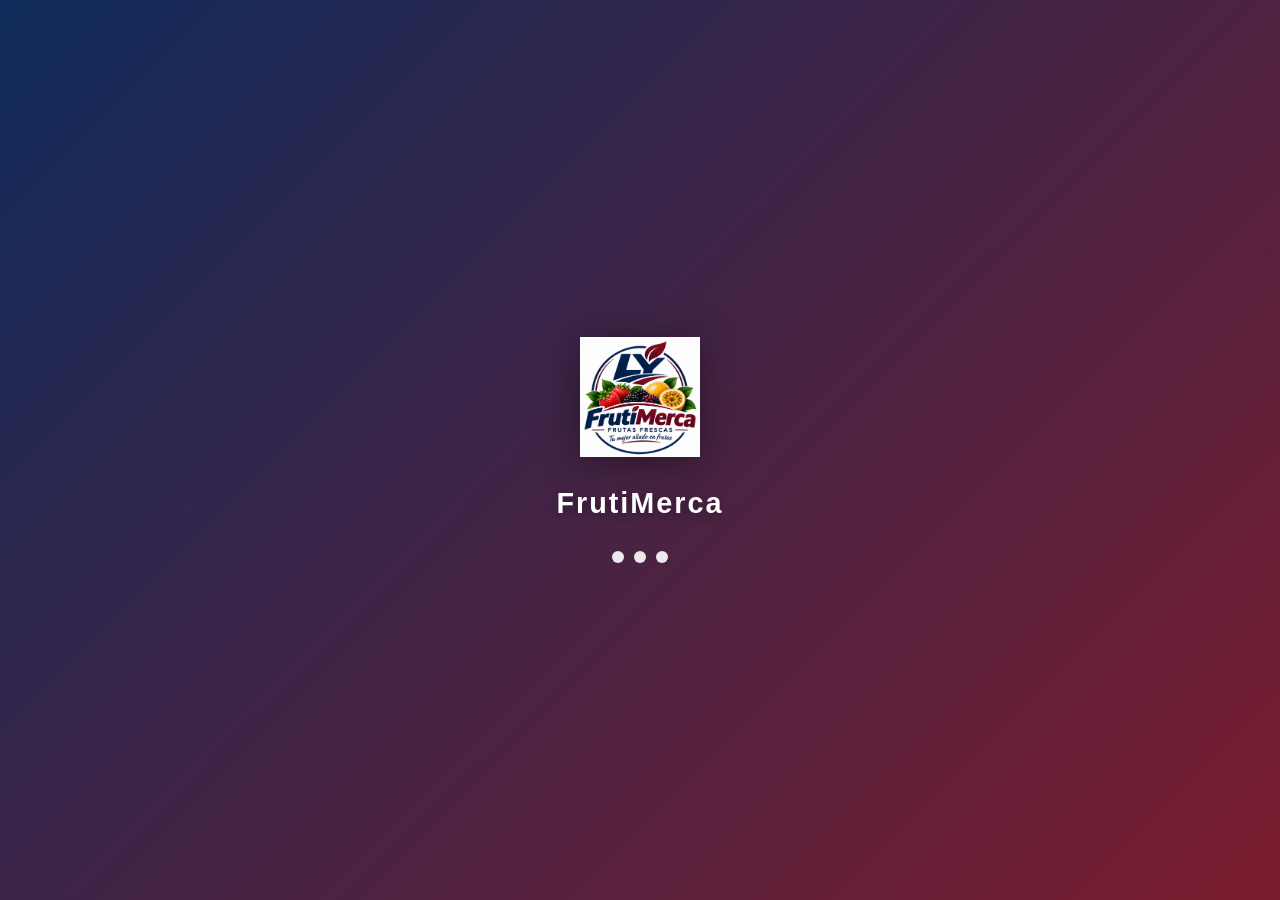
==== commit e6d86724: "Agregar transicion con logo y simplificar carga de precios" ====
--- a/page/admin.html
+++ b/page/admin.html
@@ -3,161 +3,647 @@
 <head>
     <meta charset="UTF-8">
     <meta name="viewport" content="width=device-width, initial-scale=1.0">
-    <title>⚙️ Admin | FrutiMerca</title>
+    <title>Panel Admin | FrutiMerca</title>
+    <meta name="robots" content="noindex, nofollow">
     <link rel="stylesheet" href="../css/estilos.css">
     <link rel="stylesheet" href="../css/responsive.css">
 </head>
 <body>
-<header class="header">
-    <div class="header-contenedor">
-        <a href="../index.html" class="logo">
-            <img src="../img/logo.png" alt="FrutiMerca" onerror="this.style.display='none'">
-            <div class="logo-texto">
-                <strong>FrutiMerca</strong>
-                <small>Panel Admin</small>
+
+    <!-- ============================================================
+         HEADER
+         ============================================================ -->
+    <header class="header">
+        <div class="header-contenedor">
+            <a href="../index.html" class="logo">
+                <img src="../img/logo.png" alt="FrutiMerca" onerror="this.style.display='none'">
+                <div class="logo-texto">
+                    <strong>FrutiMerca</strong>
+                    <small>Panel Admin</small>
+                </div>
+            </a>
+
+            <a href="../index.html" class="btn-carrito">
+                🏠 <span class="btn-carrito-texto">Ir a la tienda</span>
+            </a>
+
+            <button class="btn-hamburguesa" id="btn-hamburguesa" onclick="toggleMenu()" aria-label="Abrir menú">
+                <span></span>
+                <span></span>
+                <span></span>
+            </button>
+
+            <nav class="nav-principal" id="nav-principal">
+                <ul>
+                    <li><a href="../index.html">Inicio</a></li>
+                    <li><a href="carrito.html">Tus Pedidos</a></li>
+                    <li><a href="conocenos.html">Conócenos</a></li>
+                    <li><a href="terminos.html">Términos</a></li>
+                </ul>
+            </nav>
+        </div>
+    </header>
+
+    <div class="menu-overlay" id="menu-overlay" onclick="cerrarMenu()"></div>
+
+    <!-- ============================================================
+         CONTENIDO
+         ============================================================ -->
+    <main class="admin-wrapper">
+
+        <!-- ============== LOGIN ============== -->
+        <div id="login-screen" class="login-card">
+            <div class="login-icono">🔒</div>
+            <h1>Panel de Administración</h1>
+            <p class="login-subtitulo">FrutiMerca - Acceso Restringido</p>
+
+            <form id="login-form" onsubmit="intentarLogin(event)">
+                <div class="campo">
+                    <label>Contraseña</label>
+                    <input type="password" id="admin-pass"
+                           placeholder="Ingresa la contraseña" required
+                           autocomplete="off">
+                </div>
+
+                <div id="login-error" class="login-error" style="display:none;">
+                    ❌ Contraseña incorrecta. Intenta de nuevo.
+                </div>
+
+                <button type="submit" class="btn-guardar" style="width:100%;">
+                    🔓 Ingresar
+                </button>
+            </form>
+
+            <p class="login-nota">
+                Solo el desarrollador puede acceder a este panel.
+            </p>
+        </div>
+
+        <!-- ============== PANEL (oculto hasta login) ============== -->
+        <div id="panel-screen" style="display:none;">
+
+            <div class="admin-header">
+                <h1>⚙️ Panel de Administración</h1>
+                <button onclick="cerrarSesion()" class="btn-logout">
+                    🚪 Cerrar Sesión
+                </button>
             </div>
-        </a>
-
-        <a href="carrito.html" class="btn-carrito">
-            🛒 <span id="contador-carrito">0</span>
-            <span class="btn-carrito-texto">Tus pedidos</span>
-        </a>
-
-        <button class="btn-hamburguesa" id="btn-hamburguesa" onclick="toggleMenu()" aria-label="Abrir menú">
+
+            <div class="admin-alerta">
+                <strong>ℹ️ Cómo funciona:</strong>
+                Editá los precios que necesites y después copiá el código generado
+                para pegarlo en <code>js/productos.js</code> y subirlo a GitHub.
+            </div>
+
+            <h2 class="admin-seccion-titulo">📋 Lista de Productos</h2>
+
+            <div id="lista-productos-admin"></div>
+
+            <div class="admin-acciones">
+                <button onclick="generarCodigo()" class="btn-guardar">
+                    📋 Copiar Código Actualizado
+                </button>
+                <button onclick="restaurarPrecios()" class="btn-restaurar">
+                    🔄 Restaurar Precios Originales
+                </button>
+            </div>
+
+            <div id="codigo-generado" class="codigo-box" style="display:none;">
+                <h3>✅ Código para pegar en <code>js/productos.js</code>:</h3>
+                <p class="codigo-instrucciones">
+                    Copiá este código y reemplazá <strong>todo</strong> el contenido
+                    de <code>js/productos.js</code>. Después subilo a GitHub.
+                </p>
+                <textarea id="textarea-codigo" readonly></textarea>
+                <button onclick="copiarCodigo()" class="btn-copiar">
+                    📋 Copiar al Portapapeles
+                </button>
+                <p id="copy-feedback" class="copy-feedback" style="display:none;">
+                    ✅ ¡Copiado!
+                </p>
+            </div>
+
+        </div>
+
+    </main>
+
+    <!-- ============================================================
+         FOOTER
+         ============================================================ -->
+    <footer class="footer">
+        <div class="footer-copy">
+            <p>© 2026 FrutiMerca — Panel de Administración</p>
+        </div>
+    </footer>
+    <script>
+    // ============================================================
+    // PANTALLA DE TRANSICIÓN
+    // ============================================================
+    (function() {
+        // 1. Cuando la página termine de cargar, ocultar la pantalla
+        window.addEventListener('load', function() {
+            setTimeout(function() {
+                const pantalla = document.getElementById('transicion-pantalla');
+                if (pantalla) {
+                    pantalla.classList.add('oculta');
+                    // Eliminar del DOM después de la transición
+                    setTimeout(function() {
+                        pantalla.style.display = 'none';
+                    }, 500);
+                }
+            }, 1200); // 0.3 segundos mínimo visible
+        });
+
+        // 2. Cuando el usuario haga clic en un enlace, mostrar la pantalla
+        document.addEventListener('DOMContentLoaded', function() {
+            document.querySelectorAll('a').forEach(function(link) {
+                link.addEventListener('click', function(e) {
+                    const href = link.getAttribute('href');
+
+                    // No mostrar para enlaces internos (#) ni externos (_blank)
+                    if (!href ||
+                        href.startsWith('#') ||
+                        href.startsWith('http') ||
+                        href.startsWith('mailto:') ||
+                        href.startsWith('tel:') ||
+                        link.target === '_blank' ||
+                        link.getAttribute('target') === '_blank') {
+                        return;
+                    }
+
+                    // Mostrar pantalla de transición
+                    const pantalla = document.getElementById('transicion-pantalla');
+                    if (pantalla) {
+                        pantalla.classList.remove('oculta');
+                        pantalla.style.display = 'flex';
+                    }
+                });
+            });
+        });
+
+        // 3. Cuando el usuario use el botón "atrás" del navegador,
+        //    ocultar la pantalla si quedó visible
+        window.addEventListener('pageshow', function(event) {
+            if (event.persisted) {
+                const pantalla = document.getElementById('transicion-pantalla');
+                if (pantalla) {
+                    pantalla.classList.add('oculta');
+                    pantalla.style.display = 'none';
+                }
+            }
+        });
+    })();
+</script>
+
+    <!-- ============================================================
+         SCRIPTS
+         ============================================================ -->
+    <script src="../js/productos.js"></script>
+    <script src="../js/carrito.js"></script>
+    <script>
+        // ============================================================
+        // CONFIGURACIÓN DE SEGURIDAD
+        // ============================================================
+        const ADMIN_PASSWORD = 'frutimerca2026';
+        const SESSION_KEY = 'frutimerca_admin_logged';
+        const PRECIOS_KEY = 'frutimerca_precios_editados';
+
+        // ============================================================
+        // INICIALIZACIÓN
+        // ============================================================
+        document.addEventListener('DOMContentLoaded', () => {
+            // Si ya está logueado, mostrar panel
+            if (localStorage.getItem(SESSION_KEY) === 'true') {
+                mostrarPanel();
+            }
+        });
+
+        // ============================================================
+        // LOGIN
+        // ============================================================
+        function intentarLogin(event) {
+            event.preventDefault();
+            const input = document.getElementById('admin-pass');
+            const error = document.getElementById('login-error');
+
+            if (input.value === ADMIN_PASSWORD) {
+                localStorage.setItem(SESSION_KEY, 'true');
+                error.style.display = 'none';
+                input.value = '';
+                mostrarPanel();
+            } else {
+                error.style.display = 'block';
+                input.value = '';
+                input.focus();
+            }
+        }
+
+        function cerrarSesion() {
+            if (!confirm('¿Seguro que querés cerrar sesión?')) return;
+            localStorage.removeItem(SESSION_KEY);
+            document.getElementById('panel-screen').style.display = 'none';
+            document.getElementById('login-screen').style.display = 'block';
+            document.getElementById('admin-pass').focus();
+        }
+
+        // ============================================================
+        // MOSTRAR PANEL
+        // ============================================================
+        function mostrarPanel() {
+            document.getElementById('login-screen').style.display = 'none';
+            document.getElementById('panel-screen').style.display = 'block';
+            renderizarListaAdmin();
+        }
+
+        // ============================================================
+        // LISTA DE PRODUCTOS EN EL ADMIN
+        // ============================================================
+        function renderizarListaAdmin() {
+            const contenedor = document.getElementById('lista-productos-admin');
+            const productos = obtenerProductosConPreciosEditados();
+
+            contenedor.innerHTML = '';
+
+            productos.forEach(prod => {
+                const card = document.createElement('div');
+                card.className = 'producto-admin-card';
+
+                // Header del producto
+                let html = `
+                    <div class="producto-admin-header">
+                        <h3>${prod.nombre}</h3>
+                        <span class="producto-categoria-badge">${prod.categoria}</span>
+                    </div>
+                    <div class="presentaciones-lista">
+                `;
+
+                // Cada presentación con su precio editable
+                prod.presentaciones.forEach(pres => {
+                    const precioTexto = pres.precio !== null
+                        ? `$${pres.precio.toFixed(2)}`
+                        : 'A confirmar';
+
+                    const editable = pres.precio !== null;
+
+                    html += `
+                        <div class="presentacion-row">
+                            <div class="presentacion-nombre">
+                                ${pres.nombre}
+                            </div>
+                            <div class="presentacion-precio">
+                                ${editable ? `
+                                    <span>$</span>
+                                    <input type="number"
+                                           class="input-precio"
+                                           data-producto="${prod.id}"
+                                           data-presentacion="${pres.id}"
+                                           value="${pres.precio.toFixed(2)}"
+                                           step="0.01"
+                                           min="0"
+                                           onchange="guardarPrecio(${prod.id}, '${pres.id}', this.value)">
+                                ` : `
+                                    <em>${precioTexto}</em>
+                                `}
+                            </div>
+                        </div>
+                    `;
+                });
+
+                html += `</div>`;
+                card.innerHTML = html;
+                contenedor.appendChild(card);
+            });
+        }
+
+        // ============================================================
+        // OBTENER PRODUCTOS CON PRECIOS EDITADOS
+        // ============================================================
+        function obtenerProductosConPreciosEditados() {
+            // Traer productos originales
+            const productos = JSON.parse(JSON.stringify(PRODUCTOS_DEFAULT));
+
+            // Traer precios editados del localStorage
+            const preciosEditados = JSON.parse(
+                localStorage.getItem(PRECIOS_KEY) || '{}'
+            );
+
+            // Aplicar precios editados
+            productos.forEach(prod => {
+                prod.presentaciones.forEach(pres => {
+                    const clave = prod.id + '-' + pres.id;
+                    if (preciosEditados[clave] !== undefined) {
+                        pres.precio = preciosEditados[clave];
+                    }
+                });
+            });
+
+            return productos;
+        }
+
+        // ============================================================
+        // GUARDAR PRECIO INDIVIDUAL
+        // ============================================================
+        function guardarPrecio(idProducto, idPresentacion, nuevoPrecio) {
+            const precio = parseFloat(nuevoPrecio);
+
+            if (isNaN(precio) || precio < 0) {
+                alert('Por favor ingresa un precio válido.');
+                renderizarListaAdmin();
+                return;
+            }
+
+            const preciosEditados = JSON.parse(
+                localStorage.getItem(PRECIOS_KEY) || '{}'
+            );
+
+            const clave = idProducto + '-' + idPresentacion;
+            preciosEditados[clave] = precio;
+
+            localStorage.setItem(PRECIOS_KEY, JSON.stringify(preciosEditados));
+
+            // Feedback visual
+            const input = document.querySelector(
+                `input[data-producto="${idProducto}"][data-presentacion="${idPresentacion}"]`
+            );
+            if (input) {
+                input.style.backgroundColor = '#dcfce7';
+                setTimeout(() => {
+                    input.style.backgroundColor = '';
+                }, 800);
+            }
+        }
+
+        // ============================================================
+        // GENERAR CÓDIGO PARA COPIAR
+        // ============================================================
+        function generarCodigo() {
+            const productos = obtenerProductosConPreciosEditados();
+
+            // Armar el código de productos.js
+            let codigo = `/* ============================================================
+   FRUTIMERCA — Base de datos de productos
+   Cada presentación tiene su propia imagen.
+   Las imágenes se guardan en: img/productos/
+   ============================================================ */
+
+const PRODUCTOS_DEFAULT = [
+`;
+
+            productos.forEach((prod, index) => {
+                codigo += `    {
+        id: ${prod.id},
+        slug: "${prod.slug}",
+        nombre: "${prod.nombre}",
+        categoria: "${prod.categoria}",
+        descripcion: "${prod.descripcion}",
+        imagen: "${prod.imagen}",
+        stock: ${prod.stock},
+        empaque: "${prod.empaque || ''}",
+        presentaciones: [
+`;
+
+                prod.presentaciones.forEach((pres, pIndex) => {
+                    const precioValor = pres.precio !== null ? pres.precio : 'null';
+                    const coma = pIndex < prod.presentaciones.length - 1 ? ',' : '';
+
+                    codigo += `            { id: "${pres.id}", nombre: "${pres.nombre}", precio: ${precioValor}, imagen: "${pres.imagen}" }${coma}\n`;
+                });
+
+                codigo += `        ]
+    }${index < productos.length - 1 ? ',' : ''}
+`;
+            });
+
+            codigo += `];
+
+/* ============================================================
+   FUNCIÓN PARA RESOLVER RUTAS DE IMÁGENES
+   ============================================================ */
+function resolverRuta(ruta) {
+    if (!ruta) return ruta;
+    if (ruta.startsWith('http://') ||
+        ruta.startsWith('https://') ||
+        ruta.startsWith('data:')) {
+        return ruta;
+    }
+    const enPage = window.location.pathname.includes('/page/');
+    const limpia = ruta.replace(/^\\.\\.\\//, '').replace(/^\\.\\//, '');
+    return enPage ? '../' + limpia : limpia;
+}
+
+/* ============================================================
+   localStorage — CON VERIFICACIÓN DE COMPATIBILIDAD
+   ============================================================ */
+const VERSION_PRODUCTOS = 8;
+
+function obtenerProductos() {
+    const versionGuardada = localStorage.getItem('frutimerca_version');
+    const raw = localStorage.getItem('frutimerca_productos');
+
+    if (versionGuardada !== String(VERSION_PRODUCTOS)) {
+        localStorage.removeItem('frutimerca_productos');
+        localStorage.setItem('frutimerca_version', String(VERSION_PRODUCTOS));
+    }
+
+    if (raw) {
+        try {
+            const lista = JSON.parse(raw);
+            const validos = Array.isArray(lista)
+                && lista.length > 0
+                && lista.every(p => Array.isArray(p.presentaciones) && p.slug);
+            if (validos) return lista;
+        } catch (e) {}
+    }
+
+    localStorage.setItem('frutimerca_productos', JSON.stringify(PRODUCTOS_DEFAULT));
+    return PRODUCTOS_DEFAULT;
+}
+
+function guardarProductos(lista) {
+    localStorage.setItem('frutimerca_productos', JSON.stringify(lista));
+    localStorage.setItem('frutimerca_version', String(VERSION_PRODUCTOS));
+}
+
+/* ============================================================
+   Renderizar grid de productos (index)
+   ============================================================ */
+function renderizarProductos() {
+    const contenedor = document.getElementById('lista-productos');
+    if (!contenedor) return;
+
+    const productos = obtenerProductos();
+    contenedor.innerHTML = '';
+
+    productos.forEach(prod => {
+        const sinStock = prod.stock === false;
+        const primera = prod.presentaciones[0];
+        const tienePrecio = primera && primera.precio !== null;
+
+        let precioHTML = '';
+        if (tienePrecio) {
+            const precios = prod.presentaciones
+                .filter(p => p.precio !== null)
+                .map(p => p.precio);
+            const min = Math.min(...precios);
+            precioHTML = \`
+                <span class="precio-principal">Desde $\${min.toFixed(2)}</span>
+                <span class="precio-secundario">\${prod.presentaciones.length} presentación(es)</span>
+            \`;
+        } else {
+            precioHTML = \`
+                <span class="precio-pendiente">Precio a confirmar</span>
+                <span class="precio-secundario">\${prod.presentaciones.length} calibres disponibles</span>
+            \`;
+        }
+
+        const boton = sinStock
+            ? \`<button class="btn-comprar" disabled>❌ Agotado</button>\`
+            : \`<button class="btn-comprar btn-agregar"
+                       onclick="event.stopPropagation(); irAProducto('\${prod.slug}')">
+                   👁️ Ver opciones
+               </button>\`;
+
+        const card = document.createElement('div');
+        card.className = 'card-producto';
+        card.dataset.categoria = prod.categoria;
+        card.dataset.slug = prod.slug;
+        card.style.cursor = 'pointer';
+        card.addEventListener('click', () => irAProducto(prod.slug));
+
+        card.innerHTML = \`
+            <span class="card-badge">\${prod.presentaciones.length} presentaciones</span>
+            <img src="\${resolverRuta(prod.imagen)}" alt="\${prod.nombre}" loading="lazy"
+                 onerror="this.src='https://via.placeholder.com/600x400/0f2b5b/ffffff?text=FrutiMerca'">
+            <div class="card-info">
+                <h3>\${prod.nombre}</h3>
+                <p class="descripcion">\${prod.descripcion}</p>
+                <div class="precios">\${precioHTML}</div>
+                <div class="botones-compra">\${boton}</div>
+            </div>
+        \`;
+
+        contenedor.appendChild(card);
+    });
+}
+
+/* ============================================================
+   Navegación a página de producto
+   ============================================================ */
+function irAProducto(slug) {
+    window.location.href = \`page/producto.html?slug=\${slug}\`;
+}
+
+/* ============================================================
+   Consultar precio (para productos sin precio)
+   ============================================================ */
+function consultarProducto(nombre) {
+    const tel = '0993734939';
+    const msg = encodeURIComponent(
+        \`Hola FrutiMerca, quiero consultar el precio de: \${nombre}\`
+    );
+    window.open(\`https://wa.me/593\${tel.slice(1)}?text=\${msg}\`, '_blank');
+}
+`;
+
+            // Mostrar el código
+            document.getElementById('codigo-generado').style.display = 'block';
+            document.getElementById('textarea-codigo').value = codigo;
+
+            // Scroll hasta el código
+            document.getElementById('codigo-generado').scrollIntoView({
+                behavior: 'smooth',
+                block: 'start'
+            });
+        }
+
+        // ============================================================
+        // COPIAR CÓDIGO AL PORTAPAPELES
+        // ============================================================
+        function copiarCodigo() {
+            const textarea = document.getElementById('textarea-codigo');
+            textarea.select();
+            textarea.setSelectionRange(0, 99999);
+
+            try {
+                navigator.clipboard.writeText(textarea.value).then(() => {
+                    const feedback = document.getElementById('copy-feedback');
+                    feedback.style.display = 'block';
+                    setTimeout(() => {
+                        feedback.style.display = 'none';
+                    }, 2000);
+                });
+            } catch (err) {
+                // Fallback para navegadores viejos
+                document.execCommand('copy');
+                const feedback = document.getElementById('copy-feedback');
+                feedback.style.display = 'block';
+                setTimeout(() => {
+                    feedback.style.display = 'none';
+                }, 2000);
+            }
+        }
+
+        // ============================================================
+        // RESTAURAR PRECIOS ORIGINALES
+        // ============================================================
+        function restaurarPrecios() {
+            if (!confirm('¿Seguro que querés restaurar TODOS los precios a los originales?\n\nSe perderán todos tus cambios.')) {
+                return;
+            }
+
+            localStorage.removeItem(PRECIOS_KEY);
+            localStorage.removeItem(SESSION_KEY);
+
+            alert('✅ Precios restaurados. Volviendo a los valores originales.');
+            renderizarListaAdmin();
+            document.getElementById('codigo-generado').style.display = 'none';
+        }
+
+        // ============================================================
+        // MENÚ HAMBURGUESA
+        // ============================================================
+        function toggleMenu() {
+            const nav = document.getElementById('nav-principal');
+            const btn = document.getElementById('btn-hamburguesa');
+            const overlay = document.getElementById('menu-overlay');
+            nav.classList.toggle('abierto');
+            btn.classList.toggle('activo');
+            overlay.classList.toggle('activo');
+            document.body.style.overflow = nav.classList.contains('abierto') ? 'hidden' : '';
+        }
+        function cerrarMenu() {
+            const nav = document.getElementById('nav-principal');
+            const btn = document.getElementById('btn-hamburguesa');
+            const overlay = document.getElementById('menu-overlay');
+            nav.classList.remove('abierto');
+            btn.classList.remove('activo');
+            overlay.classList.remove('activo');
+            document.body.style.overflow = '';
+        }
+        window.addEventListener('resize', () => {
+            if (window.innerWidth > 900) cerrarMenu();
+        });
+        document.addEventListener('DOMContentLoaded', () => {
+            document.querySelectorAll('.nav-principal a').forEach(link => {
+                link.addEventListener('click', () => {
+                    if (window.innerWidth <= 900) cerrarMenu();
+                });
+            });
+        });
+    </script>
+</body>
+<!-- ============================================================
+     PANTALLA DE TRANSICIÓN
+     ============================================================ -->
+<div id="transicion-pantalla" class="transicion-pantalla">
+    <div class="transicion-contenido">
+        <img src="../img/logo.png" alt="FrutiMerca" class="transicion-logo" onerror="this.style.display='none'">
+        <div class="transicion-nombre">FrutiMerca</div>
+        <div class="transicion-cargando">
             <span></span>
             <span></span>
             <span></span>
-        </button>
-
-        <nav class="nav-principal" id="nav-principal">
-            <ul>
-                <li><a href="../index.html">Inicio</a></li>
-                <li><a href="carrito.html">Tus Pedidos</a></li>
-                <li><a href="conocenos.html">Conócenos</a></li>
-                <li><a href="terminos.html">Términos</a></li>
-            </ul>
-        </nav>
+        </div>
     </div>
-</header>
-
-<div class="menu-overlay" id="menu-overlay" onclick="cerrarMenu()"></div>
-
-    <main style="max-width:1100px; margin:40px auto; padding:0 20px;">
-
-        <div class="form-admin">
-            <h2>➕ Agregar / Editar Producto</h2>
-            <form id="form-producto" onsubmit="guardarProductoForm(event)">
-                <input type="hidden" id="prod-id">
-
-                <div class="campo">
-                    <label>Nombre *</label>
-                    <input type="text" id="prod-nombre" required>
-                </div>
-
-                <div class="campo">
-                    <label>Presentación *</label>
-                    <input type="text" id="prod-presentacion"
-                           placeholder="Ej: Balde de 30 libras" required>
-                </div>
-
-                <div class="campo">
-                    <label>Descripción</label>
-                    <textarea id="prod-descripcion" rows="3"></textarea>
-                </div>
-
-                <div class="campo">
-                    <label>Precio ($) — dejar vacío si es "a confirmar"</label>
-                    <input type="number" id="prod-precio" step="0.01" min="0">
-                </div>
-
-                <div class="campo">
-                    <label>Unidad</label>
-                    <input type="text" id="prod-unidad"
-                           placeholder="Ej: balde 30 lbs">
-                </div>
-
-                <div class="campo">
-                    <label>URL de la imagen</label>
-                    <input type="url" id="prod-imagen">
-                </div>
-
-                <div class="campo">
-                    <label>Categoría</label>
-                    <select id="prod-categoria">
-                        <option value="frutillas">Frutillas</option>
-                        <option value="otros">Otras Frutas</option>
-                    </select>
-                </div>
-
-                <div class="campo">
-                    <label>
-                        <input type="checkbox" id="prod-stock" checked
-                               style="width:auto; margin-right:8px;">
-                        Disponible en stock
-                    </label>
-                </div>
-
-                <button type="submit" class="btn-guardar">💾 Guardar</button>
-                <button type="button" class="btn-guardar"
-                        style="background:#6b7280; margin-left:10px;"
-                        onclick="limpiarForm()">Cancelar</button>
-            </form>
-        </div>
-
-        <h2 style="color:var(--azul-marino); margin:40px 0 20px;">
-            📋 Productos Actuales
-        </h2>
-        <table class="tabla-carrito">
-            <thead>
-                <tr>
-                    <th>ID</th>
-                    <th>Nombre</th>
-                    <th>Presentación</th>
-                    <th>Precio</th>
-                    <th>Stock</th>
-                    <th>Acciones</th>
-                </tr>
-            </thead>
-            <tbody id="tabla-admin-productos"></tbody>
-        </table>
-
-        <button onclick="restaurarDefault()"
-                style="margin-top:20px; background:var(--vino); color:white; border:none; padding:12px 25px; border-radius:8px; cursor:pointer; font-weight:700;">
-            🔄 Restaurar productos por defecto
-        </button>
-    </main>
-
-    <script src="../js/productos.js"></script>
-    <script src="../js/admin.js"></script>
-    <script>
-    function toggleMenu() {
-        const nav = document.getElementById('nav-principal');
-        const btn = document.getElementById('btn-hamburguesa');
-        const overlay = document.getElementById('menu-overlay');
-        nav.classList.toggle('abierto');
-        btn.classList.toggle('activo');
-        overlay.classList.toggle('activo');
-        document.body.style.overflow = nav.classList.contains('abierto') ? 'hidden' : '';
-    }
-    function cerrarMenu() {
-        const nav = document.getElementById('nav-principal');
-        const btn = document.getElementById('btn-hamburguesa');
-        const overlay = document.getElementById('menu-overlay');
-        nav.classList.remove('abierto');
-        btn.classList.remove('activo');
-        overlay.classList.remove('activo');
-        document.body.style.overflow = '';
-    }
-    window.addEventListener('resize', () => {
-        if (window.innerWidth > 900) cerrarMenu();
-    });
-    document.addEventListener('DOMContentLoaded', () => {
-        document.querySelectorAll('.nav-principal a').forEach(link => {
-            link.addEventListener('click', () => {
-                if (window.innerWidth <= 900) cerrarMenu();
-            });
-        });
-    });
-</script>
-</body>
+</div>
 </html>
--- a/css/estilos.css
+++ b/css/estilos.css
@@ -393,10 +393,12 @@
 }
 
 .card-producto img {
-    width: 100%;
-    height: 200px;
-    object-fit: cover;
-    background: var(--azul-suave);
+     width: 100%;
+    height: 220px;
+    object-fit: contain;
+    object-position: center;
+    background: var(--azul-fondo);
+    padding: 10px;
     transition: transform 0.6s ease;
 }
 
@@ -2694,3 +2696,511 @@
         font-size: 0.95rem;
     }
 }
+
+/* ============================================================
+   PANEL DE ADMINISTRACIÓN
+   ============================================================ */
+
+.admin-wrapper {
+    max-width: 1100px;
+    margin: 40px auto;
+    padding: 0 20px;
+}
+
+/* ----- LOGIN ----- */
+.login-card {
+    background: var(--blanco);
+    border-radius: 20px;
+    padding: 50px 40px;
+    max-width: 450px;
+    margin: 60px auto;
+    box-shadow: 0 15px 40px rgba(15, 43, 91, 0.15);
+    text-align: center;
+    border-top: 5px solid var(--vino);
+    animation: fadeInUp 0.5s ease-out;
+}
+
+.login-icono {
+    font-size: 4rem;
+    margin-bottom: 20px;
+}
+
+.login-card h1 {
+    color: var(--azul-marino);
+    font-size: 1.5rem;
+    margin-bottom: 8px;
+}
+
+.login-subtitulo {
+    color: var(--gris-suave);
+    font-size: 0.9rem;
+    margin-bottom: 30px;
+}
+
+.login-card .campo {
+    text-align: left;
+    margin-bottom: 20px;
+}
+
+.login-card label {
+    display: block;
+    color: var(--azul-marino);
+    font-weight: 700;
+    margin-bottom: 8px;
+    font-size: 0.95rem;
+}
+
+.login-card input[type="password"] {
+    width: 100%;
+    padding: 14px 18px;
+    border: 2px solid var(--azul-suave);
+    border-radius: 10px;
+    font-size: 1rem;
+    transition: border-color 0.3s;
+}
+
+.login-card input[type="password"]:focus {
+    outline: none;
+    border-color: var(--vino);
+}
+
+.login-error {
+    background: #fee2e2;
+    color: #991b1b;
+    padding: 12px 16px;
+    border-radius: 8px;
+    margin-bottom: 15px;
+    font-size: 0.9rem;
+    font-weight: 600;
+}
+
+.login-nota {
+    color: var(--gris-suave);
+    font-size: 0.8rem;
+    margin-top: 20px;
+    font-style: italic;
+}
+
+/* ----- PANEL ----- */
+.admin-header {
+    display: flex;
+    justify-content: space-between;
+    align-items: center;
+    margin-bottom: 25px;
+    flex-wrap: wrap;
+    gap: 15px;
+}
+
+.admin-header h1 {
+    color: var(--azul-marino);
+    font-size: 1.8rem;
+    margin: 0;
+}
+
+.btn-logout {
+    background: var(--vino);
+    color: var(--blanco);
+    border: none;
+    padding: 10px 20px;
+    border-radius: 8px;
+    cursor: pointer;
+    font-weight: 700;
+    transition: all 0.3s;
+}
+
+.btn-logout:hover {
+    background: var(--vino-oscuro);
+    transform: translateY(-2px);
+}
+
+.admin-alerta {
+    background: #dbeafe;
+    color: #1e40af;
+    padding: 15px 20px;
+    border-radius: 10px;
+    margin-bottom: 25px;
+    border-left: 4px solid var(--azul-marino);
+    font-size: 0.9rem;
+    line-height: 1.6;
+}
+
+.admin-alerta code {
+    background: rgba(255,255,255,0.6);
+    padding: 2px 8px;
+    border-radius: 4px;
+    font-family: monospace;
+    font-size: 0.85rem;
+}
+
+.admin-seccion-titulo {
+    color: var(--azul-marino);
+    font-size: 1.3rem;
+    margin-bottom: 20px;
+    padding-bottom: 10px;
+    border-bottom: 2px solid var(--azul-suave);
+}
+
+/* ----- TARJETAS DE PRODUCTOS ----- */
+.producto-admin-card {
+    background: var(--blanco);
+    border-radius: 15px;
+    padding: 25px;
+    margin-bottom: 20px;
+    box-shadow: 0 5px 20px rgba(15, 43, 91, 0.08);
+    border-left: 4px solid var(--azul-marino);
+}
+
+.producto-admin-header {
+    display: flex;
+    justify-content: space-between;
+    align-items: center;
+    margin-bottom: 15px;
+    padding-bottom: 12px;
+    border-bottom: 1px dashed var(--azul-suave);
+    flex-wrap: wrap;
+    gap: 10px;
+}
+
+.producto-admin-header h3 {
+    color: var(--azul-marino);
+    font-size: 1.15rem;
+    margin: 0;
+}
+
+.producto-categoria-badge {
+    background: var(--azul-suave);
+    color: var(--azul-marino);
+    padding: 4px 12px;
+    border-radius: 12px;
+    font-size: 0.75rem;
+    font-weight: 700;
+    text-transform: uppercase;
+    letter-spacing: 1px;
+}
+
+.presentaciones-lista {
+    display: flex;
+    flex-direction: column;
+    gap: 12px;
+}
+
+.presentacion-row {
+    display: flex;
+    justify-content: space-between;
+    align-items: center;
+    padding: 10px 15px;
+    background: var(--azul-fondo);
+    border-radius: 10px;
+    gap: 15px;
+    flex-wrap: wrap;
+}
+
+.presentacion-nombre {
+    color: var(--gris-texto);
+    font-size: 0.95rem;
+    flex: 1;
+    min-width: 200px;
+}
+
+.presentacion-precio {
+    display: flex;
+    align-items: center;
+    gap: 5px;
+    color: var(--vino);
+    font-weight: 700;
+}
+
+.presentacion-precio em {
+    color: var(--gris-suave);
+    font-style: italic;
+    font-weight: 500;
+    font-size: 0.9rem;
+}
+
+.input-precio {
+    width: 90px;
+    padding: 8px 12px;
+    border: 2px solid var(--azul-suave);
+    border-radius: 8px;
+    font-size: 1rem;
+    font-weight: 700;
+    color: var(--vino);
+    text-align: right;
+    transition: all 0.3s;
+}
+
+.input-precio:focus {
+    outline: none;
+    border-color: var(--vino);
+    box-shadow: 0 0 0 3px rgba(123, 28, 46, 0.15);
+}
+
+/* ----- ACCIONES ----- */
+.admin-acciones {
+    display: flex;
+    gap: 15px;
+    margin-top: 30px;
+    flex-wrap: wrap;
+}
+
+.btn-restaurar {
+    background: var(--gris-suave);
+    color: var(--blanco);
+    border: none;
+    padding: 12px 25px;
+    border-radius: 8px;
+    cursor: pointer;
+    font-weight: 700;
+    transition: all 0.3s;
+}
+
+.btn-restaurar:hover {
+    background: #4b5563;
+    transform: translateY(-2px);
+}
+
+/* ----- CÓDIGO GENERADO ----- */
+.codigo-box {
+    background: var(--azul-oscuro);
+    color: #a5f3fc;
+    padding: 25px;
+    border-radius: 15px;
+    margin-top: 30px;
+    border-left: 5px solid var(--verde-exito);
+    animation: fadeInUp 0.4s ease-out;
+}
+
+.codigo-box h3 {
+    color: var(--blanco);
+    font-size: 1.1rem;
+    margin-bottom: 12px;
+}
+
+.codigo-box h3 code {
+    background: rgba(255,255,255,0.1);
+    padding: 2px 8px;
+    border-radius: 4px;
+    font-size: 0.9rem;
+    color: #fbbf24;
+}
+
+.codigo-instrucciones {
+    color: #cbd5e1;
+    font-size: 0.9rem;
+    margin-bottom: 15px;
+    line-height: 1.6;
+}
+
+.codigo-instrucciones strong {
+    color: var(--blanco);
+}
+
+.codigo-instrucciones code {
+    background: rgba(255,255,255,0.1);
+    padding: 2px 6px;
+    border-radius: 4px;
+    font-family: monospace;
+    color: #fbbf24;
+}
+
+#textarea-codigo {
+    width: 100%;
+    height: 400px;
+    background: #000000;
+    color: #86efac;
+    border: 1px solid var(--azul-marino);
+    border-radius: 8px;
+    padding: 15px;
+    font-family: 'Courier New', monospace;
+    font-size: 0.82rem;
+    line-height: 1.5;
+    resize: vertical;
+    white-space: pre;
+}
+
+.btn-copiar {
+    background: var(--verde-exito);
+    color: var(--blanco);
+    border: none;
+    padding: 12px 25px;
+    border-radius: 8px;
+    cursor: pointer;
+    font-weight: 700;
+    margin-top: 15px;
+    transition: all 0.3s;
+}
+
+.btn-copiar:hover {
+    background: #15803d;
+    transform: translateY(-2px);
+}
+
+.copy-feedback {
+    color: var(--verde-exito);
+    font-weight: 700;
+    margin-top: 10px;
+    text-align: center;
+    animation: fadeIn 0.3s ease-out;
+}
+
+/* ----- RESPONSIVE ----- */
+@media (max-width: 640px) {
+    .login-card {
+        padding: 35px 25px;
+        margin: 30px auto;
+    }
+
+    .admin-header {
+        flex-direction: column;
+        align-items: stretch;
+    }
+
+    .admin-header h1 {
+        font-size: 1.4rem;
+        text-align: center;
+    }
+
+    .btn-logout {
+        width: 100%;
+    }
+
+    .producto-admin-card {
+        padding: 18px;
+    }
+
+    .presentacion-row {
+        flex-direction: column;
+        align-items: stretch;
+    }
+
+    .presentacion-nombre {
+        min-width: 0;
+    }
+
+    .input-precio {
+        width: 100%;
+    }
+
+    .admin-acciones {
+        flex-direction: column;
+    }
+
+    .admin-acciones button {
+        width: 100%;
+    }
+
+    #textarea-codigo {
+        height: 300px;
+        font-size: 0.75rem;
+    }
+}
+
+/* ============================================================
+   PANTALLA DE TRANSICIÓN
+   ============================================================ */
+.transicion-pantalla {
+    position: fixed;
+    inset: 0;
+    background: linear-gradient(135deg, var(--azul-marino), var(--vino));
+    display: flex;
+    justify-content: center;
+    align-items: center;
+    z-index: 9999;
+    opacity: 1;
+    transition: opacity 0.4s ease-out;
+    pointer-events: none;
+}
+
+.transicion-pantalla.oculta {
+    opacity: 0;
+    pointer-events: none;
+}
+
+.transicion-contenido {
+    text-align: center;
+    animation: aparecer 0.4s ease-out;
+}
+
+.transicion-logo {
+    width: 120px;
+    height: auto;
+    margin-bottom: 15px;
+    animation: latido-transicion 1.2s ease-in-out infinite;
+    filter: drop-shadow(0 5px 20px rgba(0, 0, 0, 0.4));
+}
+
+.transicion-nombre {
+    color: var(--blanco);
+    font-size: 1.8rem;
+    font-weight: 700;
+    letter-spacing: 2px;
+    margin-bottom: 25px;
+    text-shadow: 0 3px 10px rgba(0, 0, 0, 0.3);
+}
+
+/* Puntos de carga animados */
+.transicion-cargando {
+    display: flex;
+    justify-content: center;
+    gap: 10px;
+}
+
+.transicion-cargando span {
+    width: 12px;
+    height: 12px;
+    background: var(--blanco);
+    border-radius: 50%;
+    animation: rebote 1.2s ease-in-out infinite;
+    opacity: 0.9;
+}
+
+.transicion-cargando span:nth-child(2) {
+    animation-delay: 0.15s;
+}
+
+.transicion-cargando span:nth-child(3) {
+    animation-delay: 0.3s;
+}
+
+/* Animaciones */
+@keyframes latido-transicion {
+    0%, 100% {
+        transform: scale(1);
+    }
+    50% {
+        transform: scale(1.1);
+    }
+}
+
+@keyframes rebote {
+    0%, 80%, 100% {
+        transform: scale(0.6);
+        opacity: 0.5;
+    }
+    40% {
+        transform: scale(1);
+        opacity: 1;
+    }
+}
+
+@keyframes aparecer {
+    from {
+        opacity: 0;
+        transform: translateY(20px);
+    }
+    to {
+        opacity: 1;
+        transform: translateY(0);
+    }
+}
+/* ============================================================
+   IMAGEN DEL PRODUCTO - SIN PARPADEO
+   ============================================================ */
+#imagen-producto {
+    transition: none !important;
+    opacity: 1 !important;
+}
+
+.producto-imagen img {
+    transition: transform 0.3s ease;
+}
